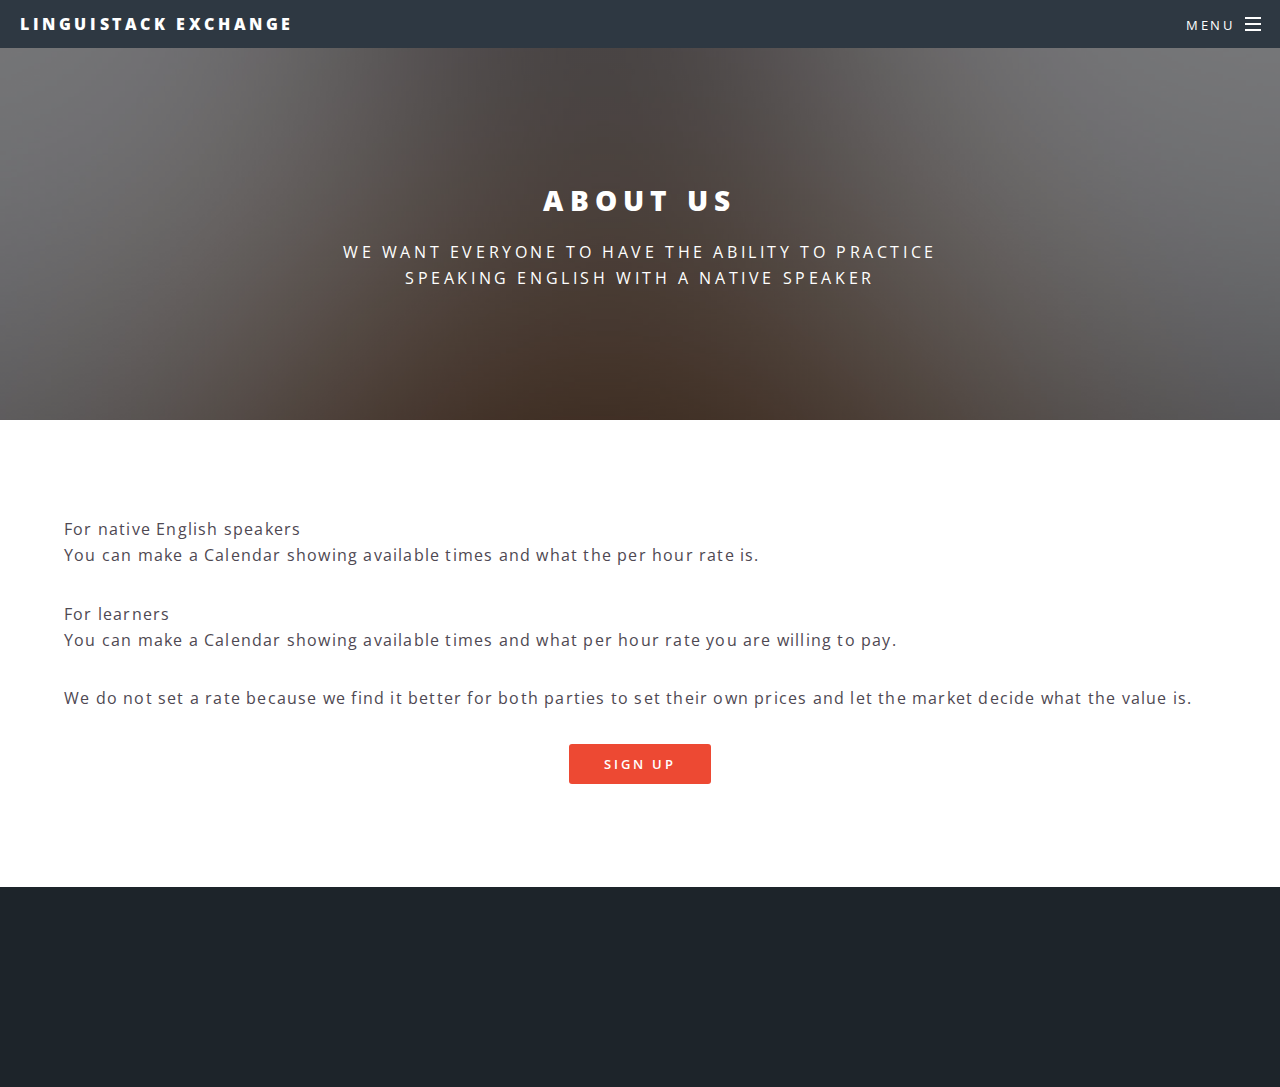
==== generic.html @ f04f61e4 "Add files via upload" ====
<!DOCTYPE HTML>
<!--
	Spectral by HTML5 UP
	html5up.net | @ajlkn
	Free for personal and commercial use under the CCA 3.0 license (html5up.net/license)
-->
<html>
	<head>
		<title>About Us</title>
		<meta charset="utf-8" />
		<meta name="viewport" content="width=device-width, initial-scale=1" />
		<!--[if lte IE 8]><script src="assets/js/ie/html5shiv.js"></script><![endif]-->
		<link rel="stylesheet" href="assets/css/main.css" />
		<!--[if lte IE 8]><link rel="stylesheet" href="assets/css/ie8.css" /><![endif]-->
		<!--[if lte IE 9]><link rel="stylesheet" href="assets/css/ie9.css" /><![endif]-->
	</head>
	<body>

		<!-- Page Wrapper -->
			<div id="page-wrapper">

				<!-- Header -->
					<header id="header">
						<h1><a href="index.html">LinguiStack Exchange</a></h1>
						<nav id="nav">
							<ul>
								<li class="special">
									<a href="#menu" class="menuToggle"><span>Menu</span></a>
									<div id="menu">
										<ul>
											<li><a href="index.html">Home</a></li>
											<li><a href="generic.html">About Us</a></li>
											<li><a href="#">Sign Up</a></li>
											<li><a href="#">Log In</a></li>
										</ul>
									</div>
								</li>
							</ul>
						</nav>
					</header>

				<!-- Main -->
					<article id="main">
						<header>
							<h2>About Us</h2>
							<p>We want everyone to have the ability to practice </br> speaking English with a native speaker</p>
						</header>
						<section class="wrapper style5">
							<div class="inner">
								<p>For native English speakers </br> You can make a Calendar showing available times and what the per hour rate is.</p>
								<p>For learners </br> You can make a Calendar showing available times and what per hour rate you are willing to pay.</p>
								<p>We do not set a rate because we find it better for both parties to set their own prices and let the market decide what the value is.</p>
							</div>
									<div class="inner" style= "text-align: center;">
									<ul class="actions">
										<li><a href="#" class="button special">Sign Up</a></li>
									</ul>
								</div>
						</section>
					</article>
				<!-- Footer -->
					<footer id="footer">
						<ul class="icons">
						</ul>
					</footer>

			</div>

		<!-- Scripts -->
			<script src="assets/js/jquery.min.js"></script>
			<script src="assets/js/jquery.scrollex.min.js"></script>
			<script src="assets/js/jquery.scrolly.min.js"></script>
			<script src="assets/js/skel.min.js"></script>
			<script src="assets/js/util.js"></script>
			<!--[if lte IE 8]><script src="assets/js/ie/respond.min.js"></script><![endif]-->
			<script src="assets/js/main.js"></script>

	</body>
</html>
---- assets/css/main.css ----
@import url(font-awesome.min.css);
@import url("http://fonts.googleapis.com/css?family=Open+Sans:400,400italic,600,600italic,800,800italic");

/*
	Spectral by HTML5 UP
	html5up.net | @ajlkn
	Free for personal and commercial use under the CCA 3.0 license (html5up.net/license)
*/

/* Reset */

	html, body, div, span, applet, object, iframe, h1, h2, h3, h4, h5, h6, p, blockquote, pre, a, abbr, acronym, address, big, cite, code, del, dfn, em, img, ins, kbd, q, s, samp, small, strike, strong, sub, sup, tt, var, b, u, i, center, dl, dt, dd, ol, ul, li, fieldset, form, label, legend, table, caption, tbody, tfoot, thead, tr, th, td, article, aside, canvas, details, embed, figure, figcaption, footer, header, hgroup, menu, nav, output, ruby, section, summary, time, mark, audio, video {
		margin: 0;
		padding: 0;
		border: 0;
		font-size: 100%;
		font: inherit;
		vertical-align: baseline;
	}

	article, aside, details, figcaption, figure, footer, header, hgroup, menu, nav, section {
		display: block;
	}

	body {
		line-height: 1;
	}

	ol, ul {
		list-style: none;
	}

	blockquote, q {
		quotes: none;
	}

	blockquote:before, blockquote:after, q:before, q:after {
		content: '';
		content: none;
	}

	table {
		border-collapse: collapse;
		border-spacing: 0;
	}

	body {
		-webkit-text-size-adjust: none;
	}

/* Box Model */

	*, *:before, *:after {
		-moz-box-sizing: border-box;
		-webkit-box-sizing: border-box;
		box-sizing: border-box;
	}

/* Grid */

	.row {
		border-bottom: solid 1px transparent;
		-moz-box-sizing: border-box;
		-webkit-box-sizing: border-box;
		box-sizing: border-box;
	}

	.row > * {
		float: left;
		-moz-box-sizing: border-box;
		-webkit-box-sizing: border-box;
		box-sizing: border-box;
	}

	.row:after, .row:before {
		content: '';
		display: block;
		clear: both;
		height: 0;
	}

	.row.uniform > * > :first-child {
		margin-top: 0;
	}

	.row.uniform > * > :last-child {
		margin-bottom: 0;
	}

	.row.\30 \25 > * {
		padding: 0 0 0 0em;
	}

	.row.\30 \25 {
		margin: 0 0 -1px 0em;
	}

	.row.uniform.\30 \25 > * {
		padding: 0em 0 0 0em;
	}

	.row.uniform.\30 \25 {
		margin: 0em 0 -1px 0em;
	}

	.row > * {
		padding: 0 0 0 1.5em;
	}

	.row {
		margin: 0 0 -1px -1.5em;
	}

	.row.uniform > * {
		padding: 1.5em 0 0 1.5em;
	}

	.row.uniform {
		margin: -1.5em 0 -1px -1.5em;
	}

	.row.\32 00\25 > * {
		padding: 0 0 0 3em;
	}

	.row.\32 00\25 {
		margin: 0 0 -1px -3em;
	}

	.row.uniform.\32 00\25 > * {
		padding: 3em 0 0 3em;
	}

	.row.uniform.\32 00\25 {
		margin: -3em 0 -1px -3em;
	}

	.row.\31 50\25 > * {
		padding: 0 0 0 2.25em;
	}

	.row.\31 50\25 {
		margin: 0 0 -1px -2.25em;
	}

	.row.uniform.\31 50\25 > * {
		padding: 2.25em 0 0 2.25em;
	}

	.row.uniform.\31 50\25 {
		margin: -2.25em 0 -1px -2.25em;
	}

	.row.\35 0\25 > * {
		padding: 0 0 0 0.75em;
	}

	.row.\35 0\25 {
		margin: 0 0 -1px -0.75em;
	}

	.row.uniform.\35 0\25 > * {
		padding: 0.75em 0 0 0.75em;
	}

	.row.uniform.\35 0\25 {
		margin: -0.75em 0 -1px -0.75em;
	}

	.row.\32 5\25 > * {
		padding: 0 0 0 0.375em;
	}

	.row.\32 5\25 {
		margin: 0 0 -1px -0.375em;
	}

	.row.uniform.\32 5\25 > * {
		padding: 0.375em 0 0 0.375em;
	}

	.row.uniform.\32 5\25 {
		margin: -0.375em 0 -1px -0.375em;
	}

	.\31 2u, .\31 2u\24 {
		width: 100%;
		clear: none;
		margin-left: 0;
	}

	.\31 1u, .\31 1u\24 {
		width: 91.6666666667%;
		clear: none;
		margin-left: 0;
	}

	.\31 0u, .\31 0u\24 {
		width: 83.3333333333%;
		clear: none;
		margin-left: 0;
	}

	.\39 u, .\39 u\24 {
		width: 75%;
		clear: none;
		margin-left: 0;
	}

	.\38 u, .\38 u\24 {
		width: 66.6666666667%;
		clear: none;
		margin-left: 0;
	}

	.\37 u, .\37 u\24 {
		width: 58.3333333333%;
		clear: none;
		margin-left: 0;
	}

	.\36 u, .\36 u\24 {
		width: 50%;
		clear: none;
		margin-left: 0;
	}

	.\35 u, .\35 u\24 {
		width: 41.6666666667%;
		clear: none;
		margin-left: 0;
	}

	.\34 u, .\34 u\24 {
		width: 33.3333333333%;
		clear: none;
		margin-left: 0;
	}

	.\33 u, .\33 u\24 {
		width: 25%;
		clear: none;
		margin-left: 0;
	}

	.\32 u, .\32 u\24 {
		width: 16.6666666667%;
		clear: none;
		margin-left: 0;
	}

	.\31 u, .\31 u\24 {
		width: 8.3333333333%;
		clear: none;
		margin-left: 0;
	}

	.\31 2u\24 + *,
	.\31 1u\24 + *,
	.\31 0u\24 + *,
	.\39 u\24 + *,
	.\38 u\24 + *,
	.\37 u\24 + *,
	.\36 u\24 + *,
	.\35 u\24 + *,
	.\34 u\24 + *,
	.\33 u\24 + *,
	.\32 u\24 + *,
	.\31 u\24 + * {
		clear: left;
	}

	.\-11u {
		margin-left: 91.66667%;
	}

	.\-10u {
		margin-left: 83.33333%;
	}

	.\-9u {
		margin-left: 75%;
	}

	.\-8u {
		margin-left: 66.66667%;
	}

	.\-7u {
		margin-left: 58.33333%;
	}

	.\-6u {
		margin-left: 50%;
	}

	.\-5u {
		margin-left: 41.66667%;
	}

	.\-4u {
		margin-left: 33.33333%;
	}

	.\-3u {
		margin-left: 25%;
	}

	.\-2u {
		margin-left: 16.66667%;
	}

	.\-1u {
		margin-left: 8.33333%;
	}

	@media screen and (max-width: 1680px) {

		.row > * {
			padding: 0 0 0 1.5em;
		}

		.row {
			margin: 0 0 -1px -1.5em;
		}

		.row.uniform > * {
			padding: 1.5em 0 0 1.5em;
		}

		.row.uniform {
			margin: -1.5em 0 -1px -1.5em;
		}

		.row.\32 00\25 > * {
			padding: 0 0 0 3em;
		}

		.row.\32 00\25 {
			margin: 0 0 -1px -3em;
		}

		.row.uniform.\32 00\25 > * {
			padding: 3em 0 0 3em;
		}

		.row.uniform.\32 00\25 {
			margin: -3em 0 -1px -3em;
		}

		.row.\31 50\25 > * {
			padding: 0 0 0 2.25em;
		}

		.row.\31 50\25 {
			margin: 0 0 -1px -2.25em;
		}

		.row.uniform.\31 50\25 > * {
			padding: 2.25em 0 0 2.25em;
		}

		.row.uniform.\31 50\25 {
			margin: -2.25em 0 -1px -2.25em;
		}

		.row.\35 0\25 > * {
			padding: 0 0 0 0.75em;
		}

		.row.\35 0\25 {
			margin: 0 0 -1px -0.75em;
		}

		.row.uniform.\35 0\25 > * {
			padding: 0.75em 0 0 0.75em;
		}

		.row.uniform.\35 0\25 {
			margin: -0.75em 0 -1px -0.75em;
		}

		.row.\32 5\25 > * {
			padding: 0 0 0 0.375em;
		}

		.row.\32 5\25 {
			margin: 0 0 -1px -0.375em;
		}

		.row.uniform.\32 5\25 > * {
			padding: 0.375em 0 0 0.375em;
		}

		.row.uniform.\32 5\25 {
			margin: -0.375em 0 -1px -0.375em;
		}

		.\31 2u\28xlarge\29, .\31 2u\24\28xlarge\29 {
			width: 100%;
			clear: none;
			margin-left: 0;
		}

		.\31 1u\28xlarge\29, .\31 1u\24\28xlarge\29 {
			width: 91.6666666667%;
			clear: none;
			margin-left: 0;
		}

		.\31 0u\28xlarge\29, .\31 0u\24\28xlarge\29 {
			width: 83.3333333333%;
			clear: none;
			margin-left: 0;
		}

		.\39 u\28xlarge\29, .\39 u\24\28xlarge\29 {
			width: 75%;
			clear: none;
			margin-left: 0;
		}

		.\38 u\28xlarge\29, .\38 u\24\28xlarge\29 {
			width: 66.6666666667%;
			clear: none;
			margin-left: 0;
		}

		.\37 u\28xlarge\29, .\37 u\24\28xlarge\29 {
			width: 58.3333333333%;
			clear: none;
			margin-left: 0;
		}

		.\36 u\28xlarge\29, .\36 u\24\28xlarge\29 {
			width: 50%;
			clear: none;
			margin-left: 0;
		}

		.\35 u\28xlarge\29, .\35 u\24\28xlarge\29 {
			width: 41.6666666667%;
			clear: none;
			margin-left: 0;
		}

		.\34 u\28xlarge\29, .\34 u\24\28xlarge\29 {
			width: 33.3333333333%;
			clear: none;
			margin-left: 0;
		}

		.\33 u\28xlarge\29, .\33 u\24\28xlarge\29 {
			width: 25%;
			clear: none;
			margin-left: 0;
		}

		.\32 u\28xlarge\29, .\32 u\24\28xlarge\29 {
			width: 16.6666666667%;
			clear: none;
			margin-left: 0;
		}

		.\31 u\28xlarge\29, .\31 u\24\28xlarge\29 {
			width: 8.3333333333%;
			clear: none;
			margin-left: 0;
		}

		.\31 2u\24\28xlarge\29 + *,
		.\31 1u\24\28xlarge\29 + *,
		.\31 0u\24\28xlarge\29 + *,
		.\39 u\24\28xlarge\29 + *,
		.\38 u\24\28xlarge\29 + *,
		.\37 u\24\28xlarge\29 + *,
		.\36 u\24\28xlarge\29 + *,
		.\35 u\24\28xlarge\29 + *,
		.\34 u\24\28xlarge\29 + *,
		.\33 u\24\28xlarge\29 + *,
		.\32 u\24\28xlarge\29 + *,
		.\31 u\24\28xlarge\29 + * {
			clear: left;
		}

		.\-11u\28xlarge\29 {
			margin-left: 91.66667%;
		}

		.\-10u\28xlarge\29 {
			margin-left: 83.33333%;
		}

		.\-9u\28xlarge\29 {
			margin-left: 75%;
		}

		.\-8u\28xlarge\29 {
			margin-left: 66.66667%;
		}

		.\-7u\28xlarge\29 {
			margin-left: 58.33333%;
		}

		.\-6u\28xlarge\29 {
			margin-left: 50%;
		}

		.\-5u\28xlarge\29 {
			margin-left: 41.66667%;
		}

		.\-4u\28xlarge\29 {
			margin-left: 33.33333%;
		}

		.\-3u\28xlarge\29 {
			margin-left: 25%;
		}

		.\-2u\28xlarge\29 {
			margin-left: 16.66667%;
		}

		.\-1u\28xlarge\29 {
			margin-left: 8.33333%;
		}

	}

	@media screen and (max-width: 1280px) {

		.row > * {
			padding: 0 0 0 1.5em;
		}

		.row {
			margin: 0 0 -1px -1.5em;
		}

		.row.uniform > * {
			padding: 1.5em 0 0 1.5em;
		}

		.row.uniform {
			margin: -1.5em 0 -1px -1.5em;
		}

		.row.\32 00\25 > * {
			padding: 0 0 0 3em;
		}

		.row.\32 00\25 {
			margin: 0 0 -1px -3em;
		}

		.row.uniform.\32 00\25 > * {
			padding: 3em 0 0 3em;
		}

		.row.uniform.\32 00\25 {
			margin: -3em 0 -1px -3em;
		}

		.row.\31 50\25 > * {
			padding: 0 0 0 2.25em;
		}

		.row.\31 50\25 {
			margin: 0 0 -1px -2.25em;
		}

		.row.uniform.\31 50\25 > * {
			padding: 2.25em 0 0 2.25em;
		}

		.row.uniform.\31 50\25 {
			margin: -2.25em 0 -1px -2.25em;
		}

		.row.\35 0\25 > * {
			padding: 0 0 0 0.75em;
		}

		.row.\35 0\25 {
			margin: 0 0 -1px -0.75em;
		}

		.row.uniform.\35 0\25 > * {
			padding: 0.75em 0 0 0.75em;
		}

		.row.uniform.\35 0\25 {
			margin: -0.75em 0 -1px -0.75em;
		}

		.row.\32 5\25 > * {
			padding: 0 0 0 0.375em;
		}

		.row.\32 5\25 {
			margin: 0 0 -1px -0.375em;
		}

		.row.uniform.\32 5\25 > * {
			padding: 0.375em 0 0 0.375em;
		}

		.row.uniform.\32 5\25 {
			margin: -0.375em 0 -1px -0.375em;
		}

		.\31 2u\28large\29, .\31 2u\24\28large\29 {
			width: 100%;
			clear: none;
			margin-left: 0;
		}

		.\31 1u\28large\29, .\31 1u\24\28large\29 {
			width: 91.6666666667%;
			clear: none;
			margin-left: 0;
		}

		.\31 0u\28large\29, .\31 0u\24\28large\29 {
			width: 83.3333333333%;
			clear: none;
			margin-left: 0;
		}

		.\39 u\28large\29, .\39 u\24\28large\29 {
			width: 75%;
			clear: none;
			margin-left: 0;
		}

		.\38 u\28large\29, .\38 u\24\28large\29 {
			width: 66.6666666667%;
			clear: none;
			margin-left: 0;
		}

		.\37 u\28large\29, .\37 u\24\28large\29 {
			width: 58.3333333333%;
			clear: none;
			margin-left: 0;
		}

		.\36 u\28large\29, .\36 u\24\28large\29 {
			width: 50%;
			clear: none;
			margin-left: 0;
		}

		.\35 u\28large\29, .\35 u\24\28large\29 {
			width: 41.6666666667%;
			clear: none;
			margin-left: 0;
		}

		.\34 u\28large\29, .\34 u\24\28large\29 {
			width: 33.3333333333%;
			clear: none;
			margin-left: 0;
		}

		.\33 u\28large\29, .\33 u\24\28large\29 {
			width: 25%;
			clear: none;
			margin-left: 0;
		}

		.\32 u\28large\29, .\32 u\24\28large\29 {
			width: 16.6666666667%;
			clear: none;
			margin-left: 0;
		}

		.\31 u\28large\29, .\31 u\24\28large\29 {
			width: 8.3333333333%;
			clear: none;
			margin-left: 0;
		}

		.\31 2u\24\28large\29 + *,
		.\31 1u\24\28large\29 + *,
		.\31 0u\24\28large\29 + *,
		.\39 u\24\28large\29 + *,
		.\38 u\24\28large\29 + *,
		.\37 u\24\28large\29 + *,
		.\36 u\24\28large\29 + *,
		.\35 u\24\28large\29 + *,
		.\34 u\24\28large\29 + *,
		.\33 u\24\28large\29 + *,
		.\32 u\24\28large\29 + *,
		.\31 u\24\28large\29 + * {
			clear: left;
		}

		.\-11u\28large\29 {
			margin-left: 91.66667%;
		}

		.\-10u\28large\29 {
			margin-left: 83.33333%;
		}

		.\-9u\28large\29 {
			margin-left: 75%;
		}

		.\-8u\28large\29 {
			margin-left: 66.66667%;
		}

		.\-7u\28large\29 {
			margin-left: 58.33333%;
		}

		.\-6u\28large\29 {
			margin-left: 50%;
		}

		.\-5u\28large\29 {
			margin-left: 41.66667%;
		}

		.\-4u\28large\29 {
			margin-left: 33.33333%;
		}

		.\-3u\28large\29 {
			margin-left: 25%;
		}

		.\-2u\28large\29 {
			margin-left: 16.66667%;
		}

		.\-1u\28large\29 {
			margin-left: 8.33333%;
		}

	}

	@media screen and (max-width: 980px) {

		.row > * {
			padding: 0 0 0 1.5em;
		}

		.row {
			margin: 0 0 -1px -1.5em;
		}

		.row.uniform > * {
			padding: 1.5em 0 0 1.5em;
		}

		.row.uniform {
			margin: -1.5em 0 -1px -1.5em;
		}

		.row.\32 00\25 > * {
			padding: 0 0 0 3em;
		}

		.row.\32 00\25 {
			margin: 0 0 -1px -3em;
		}

		.row.uniform.\32 00\25 > * {
			padding: 3em 0 0 3em;
		}

		.row.uniform.\32 00\25 {
			margin: -3em 0 -1px -3em;
		}

		.row.\31 50\25 > * {
			padding: 0 0 0 2.25em;
		}

		.row.\31 50\25 {
			margin: 0 0 -1px -2.25em;
		}

		.row.uniform.\31 50\25 > * {
			padding: 2.25em 0 0 2.25em;
		}

		.row.uniform.\31 50\25 {
			margin: -2.25em 0 -1px -2.25em;
		}

		.row.\35 0\25 > * {
			padding: 0 0 0 0.75em;
		}

		.row.\35 0\25 {
			margin: 0 0 -1px -0.75em;
		}

		.row.uniform.\35 0\25 > * {
			padding: 0.75em 0 0 0.75em;
		}

		.row.uniform.\35 0\25 {
			margin: -0.75em 0 -1px -0.75em;
		}

		.row.\32 5\25 > * {
			padding: 0 0 0 0.375em;
		}

		.row.\32 5\25 {
			margin: 0 0 -1px -0.375em;
		}

		.row.uniform.\32 5\25 > * {
			padding: 0.375em 0 0 0.375em;
		}

		.row.uniform.\32 5\25 {
			margin: -0.375em 0 -1px -0.375em;
		}

		.\31 2u\28medium\29, .\31 2u\24\28medium\29 {
			width: 100%;
			clear: none;
			margin-left: 0;
		}

		.\31 1u\28medium\29, .\31 1u\24\28medium\29 {
			width: 91.6666666667%;
			clear: none;
			margin-left: 0;
		}

		.\31 0u\28medium\29, .\31 0u\24\28medium\29 {
			width: 83.3333333333%;
			clear: none;
			margin-left: 0;
		}

		.\39 u\28medium\29, .\39 u\24\28medium\29 {
			width: 75%;
			clear: none;
			margin-left: 0;
		}

		.\38 u\28medium\29, .\38 u\24\28medium\29 {
			width: 66.6666666667%;
			clear: none;
			margin-left: 0;
		}

		.\37 u\28medium\29, .\37 u\24\28medium\29 {
			width: 58.3333333333%;
			clear: none;
			margin-left: 0;
		}

		.\36 u\28medium\29, .\36 u\24\28medium\29 {
			width: 50%;
			clear: none;
			margin-left: 0;
		}

		.\35 u\28medium\29, .\35 u\24\28medium\29 {
			width: 41.6666666667%;
			clear: none;
			margin-left: 0;
		}

		.\34 u\28medium\29, .\34 u\24\28medium\29 {
			width: 33.3333333333%;
			clear: none;
			margin-left: 0;
		}

		.\33 u\28medium\29, .\33 u\24\28medium\29 {
			width: 25%;
			clear: none;
			margin-left: 0;
		}

		.\32 u\28medium\29, .\32 u\24\28medium\29 {
			width: 16.6666666667%;
			clear: none;
			margin-left: 0;
		}

		.\31 u\28medium\29, .\31 u\24\28medium\29 {
			width: 8.3333333333%;
			clear: none;
			margin-left: 0;
		}

		.\31 2u\24\28medium\29 + *,
		.\31 1u\24\28medium\29 + *,
		.\31 0u\24\28medium\29 + *,
		.\39 u\24\28medium\29 + *,
		.\38 u\24\28medium\29 + *,
		.\37 u\24\28medium\29 + *,
		.\36 u\24\28medium\29 + *,
		.\35 u\24\28medium\29 + *,
		.\34 u\24\28medium\29 + *,
		.\33 u\24\28medium\29 + *,
		.\32 u\24\28medium\29 + *,
		.\31 u\24\28medium\29 + * {
			clear: left;
		}

		.\-11u\28medium\29 {
			margin-left: 91.66667%;
		}

		.\-10u\28medium\29 {
			margin-left: 83.33333%;
		}

		.\-9u\28medium\29 {
			margin-left: 75%;
		}

		.\-8u\28medium\29 {
			margin-left: 66.66667%;
		}

		.\-7u\28medium\29 {
			margin-left: 58.33333%;
		}

		.\-6u\28medium\29 {
			margin-left: 50%;
		}

		.\-5u\28medium\29 {
			margin-left: 41.66667%;
		}

		.\-4u\28medium\29 {
			margin-left: 33.33333%;
		}

		.\-3u\28medium\29 {
			margin-left: 25%;
		}

		.\-2u\28medium\29 {
			margin-left: 16.66667%;
		}

		.\-1u\28medium\29 {
			margin-left: 8.33333%;
		}

	}

	@media screen and (max-width: 736px) {

		.row > * {
			padding: 0 0 0 1.5em;
		}

		.row {
			margin: 0 0 -1px -1.5em;
		}

		.row.uniform > * {
			padding: 1.5em 0 0 1.5em;
		}

		.row.uniform {
			margin: -1.5em 0 -1px -1.5em;
		}

		.row.\32 00\25 > * {
			padding: 0 0 0 3em;
		}

		.row.\32 00\25 {
			margin: 0 0 -1px -3em;
		}

		.row.uniform.\32 00\25 > * {
			padding: 3em 0 0 3em;
		}

		.row.uniform.\32 00\25 {
			margin: -3em 0 -1px -3em;
		}

		.row.\31 50\25 > * {
			padding: 0 0 0 2.25em;
		}

		.row.\31 50\25 {
			margin: 0 0 -1px -2.25em;
		}

		.row.uniform.\31 50\25 > * {
			padding: 2.25em 0 0 2.25em;
		}

		.row.uniform.\31 50\25 {
			margin: -2.25em 0 -1px -2.25em;
		}

		.row.\35 0\25 > * {
			padding: 0 0 0 0.75em;
		}

		.row.\35 0\25 {
			margin: 0 0 -1px -0.75em;
		}

		.row.uniform.\35 0\25 > * {
			padding: 0.75em 0 0 0.75em;
		}

		.row.uniform.\35 0\25 {
			margin: -0.75em 0 -1px -0.75em;
		}

		.row.\32 5\25 > * {
			padding: 0 0 0 0.375em;
		}

		.row.\32 5\25 {
			margin: 0 0 -1px -0.375em;
		}

		.row.uniform.\32 5\25 > * {
			padding: 0.375em 0 0 0.375em;
		}

		.row.uniform.\32 5\25 {
			margin: -0.375em 0 -1px -0.375em;
		}

		.\31 2u\28small\29, .\31 2u\24\28small\29 {
			width: 100%;
			clear: none;
			margin-left: 0;
		}

		.\31 1u\28small\29, .\31 1u\24\28small\29 {
			width: 91.6666666667%;
			clear: none;
			margin-left: 0;
		}

		.\31 0u\28small\29, .\31 0u\24\28small\29 {
			width: 83.3333333333%;
			clear: none;
			margin-left: 0;
		}

		.\39 u\28small\29, .\39 u\24\28small\29 {
			width: 75%;
			clear: none;
			margin-left: 0;
		}

		.\38 u\28small\29, .\38 u\24\28small\29 {
			width: 66.6666666667%;
			clear: none;
			margin-left: 0;
		}

		.\37 u\28small\29, .\37 u\24\28small\29 {
			width: 58.3333333333%;
			clear: none;
			margin-left: 0;
		}

		.\36 u\28small\29, .\36 u\24\28small\29 {
			width: 50%;
			clear: none;
			margin-left: 0;
		}

		.\35 u\28small\29, .\35 u\24\28small\29 {
			width: 41.6666666667%;
			clear: none;
			margin-left: 0;
		}

		.\34 u\28small\29, .\34 u\24\28small\29 {
			width: 33.3333333333%;
			clear: none;
			margin-left: 0;
		}

		.\33 u\28small\29, .\33 u\24\28small\29 {
			width: 25%;
			clear: none;
			margin-left: 0;
		}

		.\32 u\28small\29, .\32 u\24\28small\29 {
			width: 16.6666666667%;
			clear: none;
			margin-left: 0;
		}

		.\31 u\28small\29, .\31 u\24\28small\29 {
			width: 8.3333333333%;
			clear: none;
			margin-left: 0;
		}

		.\31 2u\24\28small\29 + *,
		.\31 1u\24\28small\29 + *,
		.\31 0u\24\28small\29 + *,
		.\39 u\24\28small\29 + *,
		.\38 u\24\28small\29 + *,
		.\37 u\24\28small\29 + *,
		.\36 u\24\28small\29 + *,
		.\35 u\24\28small\29 + *,
		.\34 u\24\28small\29 + *,
		.\33 u\24\28small\29 + *,
		.\32 u\24\28small\29 + *,
		.\31 u\24\28small\29 + * {
			clear: left;
		}

		.\-11u\28small\29 {
			margin-left: 91.66667%;
		}

		.\-10u\28small\29 {
			margin-left: 83.33333%;
		}

		.\-9u\28small\29 {
			margin-left: 75%;
		}

		.\-8u\28small\29 {
			margin-left: 66.66667%;
		}

		.\-7u\28small\29 {
			margin-left: 58.33333%;
		}

		.\-6u\28small\29 {
			margin-left: 50%;
		}

		.\-5u\28small\29 {
			margin-left: 41.66667%;
		}

		.\-4u\28small\29 {
			margin-left: 33.33333%;
		}

		.\-3u\28small\29 {
			margin-left: 25%;
		}

		.\-2u\28small\29 {
			margin-left: 16.66667%;
		}

		.\-1u\28small\29 {
			margin-left: 8.33333%;
		}

	}

	@media screen and (max-width: 480px) {

		.row > * {
			padding: 0 0 0 1.5em;
		}

		.row {
			margin: 0 0 -1px -1.5em;
		}

		.row.uniform > * {
			padding: 1.5em 0 0 1.5em;
		}

		.row.uniform {
			margin: -1.5em 0 -1px -1.5em;
		}

		.row.\32 00\25 > * {
			padding: 0 0 0 3em;
		}

		.row.\32 00\25 {
			margin: 0 0 -1px -3em;
		}

		.row.uniform.\32 00\25 > * {
			padding: 3em 0 0 3em;
		}

		.row.uniform.\32 00\25 {
			margin: -3em 0 -1px -3em;
		}

		.row.\31 50\25 > * {
			padding: 0 0 0 2.25em;
		}

		.row.\31 50\25 {
			margin: 0 0 -1px -2.25em;
		}

		.row.uniform.\31 50\25 > * {
			padding: 2.25em 0 0 2.25em;
		}

		.row.uniform.\31 50\25 {
			margin: -2.25em 0 -1px -2.25em;
		}

		.row.\35 0\25 > * {
			padding: 0 0 0 0.75em;
		}

		.row.\35 0\25 {
			margin: 0 0 -1px -0.75em;
		}

		.row.uniform.\35 0\25 > * {
			padding: 0.75em 0 0 0.75em;
		}

		.row.uniform.\35 0\25 {
			margin: -0.75em 0 -1px -0.75em;
		}

		.row.\32 5\25 > * {
			padding: 0 0 0 0.375em;
		}

		.row.\32 5\25 {
			margin: 0 0 -1px -0.375em;
		}

		.row.uniform.\32 5\25 > * {
			padding: 0.375em 0 0 0.375em;
		}

		.row.uniform.\32 5\25 {
			margin: -0.375em 0 -1px -0.375em;
		}

		.\31 2u\28xsmall\29, .\31 2u\24\28xsmall\29 {
			width: 100%;
			clear: none;
			margin-left: 0;
		}

		.\31 1u\28xsmall\29, .\31 1u\24\28xsmall\29 {
			width: 91.6666666667%;
			clear: none;
			margin-left: 0;
		}

		.\31 0u\28xsmall\29, .\31 0u\24\28xsmall\29 {
			width: 83.3333333333%;
			clear: none;
			margin-left: 0;
		}

		.\39 u\28xsmall\29, .\39 u\24\28xsmall\29 {
			width: 75%;
			clear: none;
			margin-left: 0;
		}

		.\38 u\28xsmall\29, .\38 u\24\28xsmall\29 {
			width: 66.6666666667%;
			clear: none;
			margin-left: 0;
		}

		.\37 u\28xsmall\29, .\37 u\24\28xsmall\29 {
			width: 58.3333333333%;
			clear: none;
			margin-left: 0;
		}

		.\36 u\28xsmall\29, .\36 u\24\28xsmall\29 {
			width: 50%;
			clear: none;
			margin-left: 0;
		}

		.\35 u\28xsmall\29, .\35 u\24\28xsmall\29 {
			width: 41.6666666667%;
			clear: none;
			margin-left: 0;
		}

		.\34 u\28xsmall\29, .\34 u\24\28xsmall\29 {
			width: 33.3333333333%;
			clear: none;
			margin-left: 0;
		}

		.\33 u\28xsmall\29, .\33 u\24\28xsmall\29 {
			width: 25%;
			clear: none;
			margin-left: 0;
		}

		.\32 u\28xsmall\29, .\32 u\24\28xsmall\29 {
			width: 16.6666666667%;
			clear: none;
			margin-left: 0;
		}

		.\31 u\28xsmall\29, .\31 u\24\28xsmall\29 {
			width: 8.3333333333%;
			clear: none;
			margin-left: 0;
		}

		.\31 2u\24\28xsmall\29 + *,
		.\31 1u\24\28xsmall\29 + *,
		.\31 0u\24\28xsmall\29 + *,
		.\39 u\24\28xsmall\29 + *,
		.\38 u\24\28xsmall\29 + *,
		.\37 u\24\28xsmall\29 + *,
		.\36 u\24\28xsmall\29 + *,
		.\35 u\24\28xsmall\29 + *,
		.\34 u\24\28xsmall\29 + *,
		.\33 u\24\28xsmall\29 + *,
		.\32 u\24\28xsmall\29 + *,
		.\31 u\24\28xsmall\29 + * {
			clear: left;
		}

		.\-11u\28xsmall\29 {
			margin-left: 91.66667%;
		}

		.\-10u\28xsmall\29 {
			margin-left: 83.33333%;
		}

		.\-9u\28xsmall\29 {
			margin-left: 75%;
		}

		.\-8u\28xsmall\29 {
			margin-left: 66.66667%;
		}

		.\-7u\28xsmall\29 {
			margin-left: 58.33333%;
		}

		.\-6u\28xsmall\29 {
			margin-left: 50%;
		}

		.\-5u\28xsmall\29 {
			margin-left: 41.66667%;
		}

		.\-4u\28xsmall\29 {
			margin-left: 33.33333%;
		}

		.\-3u\28xsmall\29 {
			margin-left: 25%;
		}

		.\-2u\28xsmall\29 {
			margin-left: 16.66667%;
		}

		.\-1u\28xsmall\29 {
			margin-left: 8.33333%;
		}

	}

/* Basic */

	@-ms-viewport {
		width: device-width;
	}

	body {
		background: #2e3842;
	}

		body.is-loading *, body.is-loading *:before, body.is-loading *:after {
			-moz-animation: none !important;
			-webkit-animation: none !important;
			-ms-animation: none !important;
			animation: none !important;
			-moz-transition: none !important;
			-webkit-transition: none !important;
			-ms-transition: none !important;
			transition: none !important;
		}

	body, input, select, textarea {
		color: #fff;
		font-family: "Open Sans", Helvetica, sans-serif;
		font-size: 15pt;
		font-weight: 400;
		letter-spacing: 0.075em;
		line-height: 1.65em;
	}

		@media screen and (max-width: 1680px) {

			body, input, select, textarea {
				font-size: 13pt;
			}

		}

		@media screen and (max-width: 1280px) {

			body, input, select, textarea {
				font-size: 12pt;
			}

		}

		@media screen and (max-width: 736px) {

			body, input, select, textarea {
				font-size: 11pt;
				letter-spacing: 0.0375em;
			}

		}

	a {
		-moz-transition: color 0.2s ease, border-bottom-color 0.2s ease;
		-webkit-transition: color 0.2s ease, border-bottom-color 0.2s ease;
		-ms-transition: color 0.2s ease, border-bottom-color 0.2s ease;
		transition: color 0.2s ease, border-bottom-color 0.2s ease;
		border-bottom: dotted 1px;
		color: inherit;
		text-decoration: none;
	}

		a:hover {
			border-bottom-color: transparent;
		}

	strong, b {
		color: #fff;
		font-weight: 600;
	}

	em, i {
		font-style: italic;
	}

	p {
		margin: 0 0 2em 0;
	}

	h1, h2, h3, h4, h5, h6 {
		color: #fff;
		font-weight: 800;
		letter-spacing: 0.225em;
		line-height: 1em;
		margin: 0 0 1em 0;
		text-transform: uppercase;
	}

		h1 a, h2 a, h3 a, h4 a, h5 a, h6 a {
			color: inherit;
			text-decoration: none;
		}

	h2 {
		font-size: 1.35em;
		line-height: 1.75em;
	}

		@media screen and (max-width: 736px) {

			h2 {
				font-size: 1.1em;
				line-height: 1.65em;
			}

		}

	h3 {
		font-size: 1.15em;
		line-height: 1.75em;
	}

		@media screen and (max-width: 736px) {

			h3 {
				font-size: 1em;
				line-height: 1.65em;
			}

		}

	h4 {
		font-size: 1em;
		line-height: 1.5em;
	}

	h5 {
		font-size: 0.8em;
		line-height: 1.5em;
	}

	h6 {
		font-size: 0.7em;
		line-height: 1.5em;
	}

	sub {
		font-size: 0.8em;
		position: relative;
		top: 0.5em;
	}

	sup {
		font-size: 0.8em;
		position: relative;
		top: -0.5em;
	}

	hr {
		border: 0;
		border-bottom: solid 2px #fff;
		margin: 3em 0;
	}

		hr.major {
			margin: 4.5em 0;
		}

	blockquote {
		border-left: solid 4px #fff;
		font-style: italic;
		margin: 0 0 2em 0;
		padding: 0.5em 0 0.5em 2em;
	}

	code {
		background: rgba(144, 144, 144, 0.25);
		border-radius: 3px;
		font-family: "Courier New", monospace;
		font-size: 0.9em;
		letter-spacing: 0;
		margin: 0 0.25em;
		padding: 0.25em 0.65em;
	}

	pre {
		-webkit-overflow-scrolling: touch;
		font-family: "Courier New", monospace;
		font-size: 0.9em;
		margin: 0 0 2em 0;
	}

		pre code {
			display: block;
			line-height: 1.75em;
			padding: 1em 1.5em;
			overflow-x: auto;
		}

	.align-left {
		text-align: left;
	}

	.align-center {
		text-align: center;
	}

	.align-right {
		text-align: right;
	}

/* Section/Article */

	section.special, article.special {
		text-align: center;
	}

	header p {
		color: rgba(255, 255, 255, 0.5);
		position: relative;
		top: -0.25em;
	}

	header h3 + p {
		font-size: 1.1em;
	}

	header h4 + p,
	header h5 + p,
	header h6 + p {
		font-size: 0.9em;
	}

	header.major {
		margin: 0 0 3.5em 0;
	}

		header.major h2, header.major h3, header.major h4, header.major h5, header.major h6 {
			border-bottom: solid 2px #fff;
			display: inline-block;
			padding-bottom: 1em;
			position: relative;
		}

			header.major h2:after, header.major h3:after, header.major h4:after, header.major h5:after, header.major h6:after {
				content: '';
				display: block;
				height: 1px;
			}

		header.major p {
			color: #fff;
			top: 0;
		}

		@media screen and (max-width: 736px) {

			header.major {
				margin: 0 0 2em 0;
			}

		}

	@media screen and (max-width: 980px) {

		header br {
			display: none;
		}

	}

/* Form */

	form {
		margin: 0 0 2em 0;
	}

	label {
		color: #fff;
		display: block;
		font-size: 0.9em;
		font-weight: 600;
		margin: 0 0 1em 0;
	}

	input[type="text"],
	input[type="password"],
	input[type="email"],
	select,
	textarea {
		-moz-appearance: none;
		-webkit-appearance: none;
		-ms-appearance: none;
		appearance: none;
		background: rgba(144, 144, 144, 0.25);
		border-radius: 3px;
		border: none;
		color: inherit;
		display: block;
		outline: 0;
		padding: 0 1em;
		text-decoration: none;
		width: 100%;
	}

		input[type="text"]:invalid,
		input[type="password"]:invalid,
		input[type="email"]:invalid,
		select:invalid,
		textarea:invalid {
			box-shadow: none;
		}

		input[type="text"]:focus,
		input[type="password"]:focus,
		input[type="email"]:focus,
		select:focus,
		textarea:focus {
			box-shadow: 0 0 0 2px #21b2a6;
		}

	.select-wrapper {
		text-decoration: none;
		display: block;
		position: relative;
	}

		.select-wrapper:before {
			-moz-osx-font-smoothing: grayscale;
			-webkit-font-smoothing: antialiased;
			font-family: FontAwesome;
			font-style: normal;
			font-weight: normal;
			text-transform: none !important;
		}

		.select-wrapper:before {
			-moz-pointer-events: none;
			-webkit-pointer-events: none;
			-ms-pointer-events: none;
			pointer-events: none;
			color: #fff;
			content: '\f078';
			display: block;
			height: 2.75em;
			line-height: 2.75em;
			position: absolute;
			right: 0;
			text-align: center;
			top: 0;
			width: 2.75em;
		}

		.select-wrapper select::-ms-expand {
			display: none;
		}

	input[type="text"],
	input[type="password"],
	input[type="email"],
	select {
		height: 2.75em;
	}

	textarea {
		padding: 0.75em 1em;
	}

	input[type="checkbox"],
	input[type="radio"] {
		-moz-appearance: none;
		-webkit-appearance: none;
		-ms-appearance: none;
		appearance: none;
		display: block;
		float: left;
		margin-right: -2em;
		opacity: 0;
		width: 1em;
		z-index: -1;
	}

		input[type="checkbox"] + label,
		input[type="radio"] + label {
			text-decoration: none;
			color: #fff;
			cursor: pointer;
			display: inline-block;
			font-size: 1em;
			font-weight: 400;
			padding-left: 2.4em;
			padding-right: 0.75em;
			position: relative;
		}

			input[type="checkbox"] + label:before,
			input[type="radio"] + label:before {
				-moz-osx-font-smoothing: grayscale;
				-webkit-font-smoothing: antialiased;
				font-family: FontAwesome;
				font-style: normal;
				font-weight: normal;
				text-transform: none !important;
			}

			input[type="checkbox"] + label:before,
			input[type="radio"] + label:before {
				background: rgba(144, 144, 144, 0.25);
				border-radius: 3px;
				content: '';
				display: inline-block;
				height: 1.65em;
				left: 0;
				line-height: 1.58125em;
				position: absolute;
				text-align: center;
				top: 0;
				width: 1.65em;
			}

		input[type="checkbox"]:checked + label:before,
		input[type="radio"]:checked + label:before {
			background: #2e3842;
			color: #fff;
			content: '\f00c';
		}

		input[type="checkbox"]:focus + label:before,
		input[type="radio"]:focus + label:before {
			box-shadow: 0 0 0 2px #21b2a6;
		}

	input[type="checkbox"] + label:before {
		border-radius: 3px;
	}

	input[type="radio"] + label:before {
		border-radius: 100%;
	}

	::-webkit-input-placeholder {
		color: rgba(255, 255, 255, 0.5) !important;
		opacity: 1.0;
	}

	:-moz-placeholder {
		color: rgba(255, 255, 255, 0.5) !important;
		opacity: 1.0;
	}

	::-moz-placeholder {
		color: rgba(255, 255, 255, 0.5) !important;
		opacity: 1.0;
	}

	:-ms-input-placeholder {
		color: rgba(255, 255, 255, 0.5) !important;
		opacity: 1.0;
	}

	.formerize-placeholder {
		color: rgba(255, 255, 255, 0.5) !important;
		opacity: 1.0;
	}

/* Box */

	.box {
		border-radius: 3px;
		border: solid 2px #fff;
		margin-bottom: 2em;
		padding: 1.5em;
	}

		.box > :last-child,
		.box > :last-child > :last-child,
		.box > :last-child > :last-child > :last-child {
			margin-bottom: 0;
		}

		.box.alt {
			border: 0;
			border-radius: 0;
			padding: 0;
		}

/* Icon */

	.icon {
		text-decoration: none;
		border-bottom: none;
		position: relative;
	}

		.icon:before {
			-moz-osx-font-smoothing: grayscale;
			-webkit-font-smoothing: antialiased;
			font-family: FontAwesome;
			font-style: normal;
			font-weight: normal;
			text-transform: none !important;
		}

		.icon > .label {
			display: none;
		}

		.icon.major {
			-moz-transform: rotate(-45deg);
			-webkit-transform: rotate(-45deg);
			-ms-transform: rotate(-45deg);
			transform: rotate(-45deg);
			border-radius: 3px;
			border: solid 2px #fff;
			display: inline-block;
			font-size: 1.35em;
			height: calc(3em + 2px);
			line-height: 3em;
			text-align: center;
			width: calc(3em + 2px);
		}

			.icon.major:before {
				-moz-transform: rotate(45deg);
				-webkit-transform: rotate(45deg);
				-ms-transform: rotate(45deg);
				transform: rotate(45deg);
				display: inline-block;
				font-size: 1.5em;
			}

			@media screen and (max-width: 736px) {

				.icon.major {
					font-size: 1em;
				}

			}

		.icon.style1 {
			color: #00ffcc;
		}

		.icon.style2 {
			color: #00f0ff;
		}

		.icon.style3 {
			color: #76ddff;
		}

/* Image */

	.image {
		border-radius: 3px;
		border: 0;
		display: inline-block;
		position: relative;
	}

		.image img {
			border-radius: 3px;
			display: block;
		}

		.image.left {
			float: left;
			margin: 0 2em 2em 0;
			top: 0.25em;
		}

		.image.right {
			float: right;
			margin: 0 0 2em 2em;
			top: 0.25em;
		}

		.image.left, .image.right {
			max-width: 40%;
		}

			.image.left img, .image.right img {
				width: 100%;
			}

		.image.fit {
			display: block;
			margin: 0 0 2em 0;
			width: 100%;
		}

			.image.fit img {
				width: 100%;
			}

/* List */

	ol {
		list-style: decimal;
		margin: 0 0 2em 0;
		padding-left: 1.25em;
	}

		ol li {
			padding-left: 0.25em;
		}

	ul {
		list-style: disc;
		margin: 0 0 2em 0;
		padding-left: 1em;
	}

		ul li {
			padding-left: 0.5em;
		}

		ul.alt {
			list-style: none;
			padding-left: 0;
		}

			ul.alt li {
				border-top: solid 1px #fff;
				padding: 0.5em 0;
			}

				ul.alt li:first-child {
					border-top: 0;
					padding-top: 0;
				}

		ul.icons {
			cursor: default;
			list-style: none;
			padding-left: 0;
		}

			ul.icons li {
				display: inline-block;
				padding: 0 1em 0 0;
			}

				ul.icons li:last-child {
					padding-right: 0 !important;
				}

			ul.icons.major {
				padding: 1em 0;
			}

				ul.icons.major li {
					padding-right: 3.5em;
				}

					@media screen and (max-width: 736px) {

						ul.icons.major li {
							padding: 0 1em !important;
						}

					}

		ul.actions {
			cursor: default;
			list-style: none;
			padding-left: 0;
		}

			ul.actions li {
				display: inline-block;
				padding: 0 1.5em 0 0;
				vertical-align: middle;
			}

				ul.actions li:last-child {
					padding-right: 0;
				}

			ul.actions.small li {
				padding: 0 0.75em 0 0;
			}

			ul.actions.vertical li {
				display: block;
				padding: 1.5em 0 0 0;
			}

				ul.actions.vertical li:first-child {
					padding-top: 0;
				}

				ul.actions.vertical li > * {
					margin-bottom: 0;
				}

			ul.actions.vertical.small li {
				padding: 0.75em 0 0 0;
			}

				ul.actions.vertical.small li:first-child {
					padding-top: 0;
				}

			ul.actions.fit {
				display: table;
				margin-left: -1.5em;
				padding: 0;
				table-layout: fixed;
				width: calc(100% + 1.5em);
			}

				ul.actions.fit li {
					display: table-cell;
					padding: 0 0 0 1.5em;
				}

					ul.actions.fit li > * {
						margin-bottom: 0;
					}

				ul.actions.fit.small {
					margin-left: -0.75em;
					width: calc(100% + 0.75em);
				}

					ul.actions.fit.small li {
						padding: 0 0 0 0.75em;
					}

			@media screen and (max-width: 736px) {

				ul.actions li {
					display: block;
					padding: 1em 0 0 0;
					text-align: center;
					width: 100%;
				}

					ul.actions li:first-child {
						padding-top: 0;
					}

					ul.actions li > * {
						margin: 0 auto !important;
						max-width: 30em;
						width: 100%;
					}

						ul.actions li > *.icon:before {
							margin-left: -1em;
						}

				ul.actions.small li {
					padding: 0.5em 0 0 0;
				}

					ul.actions.small li:first-child {
						padding-top: 0;
					}

			}

	dl {
		margin: 0 0 2em 0;
	}

/* Table */

	.table-wrapper {
		-webkit-overflow-scrolling: touch;
		overflow-x: auto;
	}

	table {
		margin: 0 0 2em 0;
		width: 100%;
	}

		table tbody tr {
			border: solid 1px #fff;
			border-left: 0;
			border-right: 0;
		}

			table tbody tr:nth-child(2n + 1) {
				background-color: rgba(144, 144, 144, 0.25);
			}

		table td {
			padding: 0.75em 0.75em;
		}

		table th {
			color: #fff;
			font-size: 0.9em;
			font-weight: 600;
			padding: 0 0.75em 0.75em 0.75em;
			text-align: left;
		}

		table thead {
			border-bottom: solid 2px #fff;
		}

		table tfoot {
			border-top: solid 2px #fff;
		}

		table.alt {
			border-collapse: separate;
		}

			table.alt tbody tr td {
				border: solid 1px #fff;
				border-left-width: 0;
				border-top-width: 0;
			}

				table.alt tbody tr td:first-child {
					border-left-width: 1px;
				}

			table.alt tbody tr:first-child td {
				border-top-width: 1px;
			}

			table.alt thead {
				border-bottom: 0;
			}

			table.alt tfoot {
				border-top: 0;
			}

/* Button */

	input[type="submit"],
	input[type="reset"],
	input[type="button"],
	button,
	.button {
		-moz-appearance: none;
		-webkit-appearance: none;
		-ms-appearance: none;
		appearance: none;
		-moz-transition: background-color 0.2s ease-in-out, color 0.2s ease-in-out;
		-webkit-transition: background-color 0.2s ease-in-out, color 0.2s ease-in-out;
		-ms-transition: background-color 0.2s ease-in-out, color 0.2s ease-in-out;
		transition: background-color 0.2s ease-in-out, color 0.2s ease-in-out;
		background-color: transparent;
		border-radius: 3px;
		border: 0;
		box-shadow: inset 0 0 0 2px #fff;
		color: #fff;
		cursor: pointer;
		display: inline-block;
		font-size: 0.8em;
		font-weight: 600;
		height: 3.125em;
		letter-spacing: 0.225em;
		line-height: 3.125em;
		padding: 0 2.75em;
		text-align: center;
		text-decoration: none;
		text-transform: uppercase;
		white-space: nowrap;
		overflow: hidden;
		text-overflow: ellipsis;
	}

		input[type="submit"]:hover,
		input[type="reset"]:hover,
		input[type="button"]:hover,
		button:hover,
		.button:hover {
			background-color: rgba(144, 144, 144, 0.25);
		}

		input[type="submit"]:active,
		input[type="reset"]:active,
		input[type="button"]:active,
		button:active,
		.button:active {
			background-color: rgba(144, 144, 144, 0.5);
		}

		input[type="submit"].icon:before,
		input[type="reset"].icon:before,
		input[type="button"].icon:before,
		button.icon:before,
		.button.icon:before {
			margin-right: 0.5em;
		}

		input[type="submit"].fit,
		input[type="reset"].fit,
		input[type="button"].fit,
		button.fit,
		.button.fit {
			display: block;
			margin: 0 0 1em 0;
			width: 100%;
		}

		input[type="submit"].small,
		input[type="reset"].small,
		input[type="button"].small,
		button.small,
		.button.small {
			font-size: 0.8em;
		}

		input[type="submit"].big,
		input[type="reset"].big,
		input[type="button"].big,
		button.big,
		.button.big {
			font-size: 1.35em;
		}

		input[type="submit"].special,
		input[type="reset"].special,
		input[type="button"].special,
		button.special,
		.button.special {
			background-color: #ed4933;
			box-shadow: none !important;
			color: #ffffff !important;
		}

			input[type="submit"].special:hover,
			input[type="reset"].special:hover,
			input[type="button"].special:hover,
			button.special:hover,
			.button.special:hover {
				background-color: #ef5e4a !important;
			}

			input[type="submit"].special:active,
			input[type="reset"].special:active,
			input[type="button"].special:active,
			button.special:active,
			.button.special:active {
				background-color: #eb341c !important;
			}

		input[type="submit"].disabled, input[type="submit"]:disabled,
		input[type="reset"].disabled,
		input[type="reset"]:disabled,
		input[type="button"].disabled,
		input[type="button"]:disabled,
		button.disabled,
		button:disabled,
		.button.disabled,
		.button:disabled {
			-moz-pointer-events: none;
			-webkit-pointer-events: none;
			-ms-pointer-events: none;
			pointer-events: none;
			opacity: 0.25;
		}

		@media screen and (max-width: 736px) {

			input[type="submit"],
			input[type="reset"],
			input[type="button"],
			button,
			.button {
				height: 3.75em;
				line-height: 3.75em;
			}

		}

/* Features */

	.features {
		display: -moz-flex;
		display: -webkit-flex;
		display: -ms-flex;
		display: flex;
		-moz-flex-wrap: wrap;
		-webkit-flex-wrap: wrap;
		-ms-flex-wrap: wrap;
		flex-wrap: wrap;
		-moz-justify-content: center;
		-webkit-justify-content: center;
		-ms-justify-content: center;
		justify-content: center;
		list-style: none;
		padding: 0;
		width: 100%;
	}

		.features li {
			padding: 4em 4em 2em 6em ;
			display: block;
			position: relative;
			text-align: left;
			width: 50%;
		}

			.features li:nth-child(1) {
				background-color: rgba(0, 0, 0, 0.035);
			}

			.features li:nth-child(2) {
				background-color: rgba(0, 0, 0, 0.07);
			}

			.features li:nth-child(3) {
				background-color: rgba(0, 0, 0, 0.105);
			}

			.features li:nth-child(4) {
				background-color: rgba(0, 0, 0, 0.14);
			}

			.features li:nth-child(5) {
				background-color: rgba(0, 0, 0, 0.175);
			}

			.features li:nth-child(6) {
				background-color: rgba(0, 0, 0, 0.21);
			}

			.features li:nth-child(7) {
				background-color: rgba(0, 0, 0, 0.245);
			}

			.features li:nth-child(8) {
				background-color: rgba(0, 0, 0, 0.28);
			}

			.features li:nth-child(9) {
				background-color: rgba(0, 0, 0, 0.315);
			}

			.features li:nth-child(10) {
				background-color: rgba(0, 0, 0, 0.35);
			}

			.features li:before {
				display: block;
				color: #00ffcc;
				position: absolute;
				left: 1.75em;
				top: 2.75em;
				font-size: 1.5em;
			}

			.features li:nth-child(1) {
				border-top-left-radius: 3px;
			}

			.features li:nth-child(2) {
				border-top-right-radius: 3px;
			}

			.features li:nth-last-child(1) {
				border-bottom-right-radius: 3px;
			}

			.features li:nth-last-child(2) {
				border-bottom-left-radius: 3px;
			}

			@media screen and (max-width: 980px) {

				.features li {
					padding: 3em 2em 1em 2em ;
					text-align: center;
				}

					.features li:before {
						left: 0;
						margin: 0 0 1em 0;
						position: relative;
						top: 0;
					}

			}

			@media screen and (max-width: 736px) {

				.features li {
					padding: 3em 0 1em 0 ;
					background-color: transparent !important;
					border-top: solid 2px #fff;
					width: 100%;
				}

					.features li:first-child {
						border-top: 0;
					}

			}

/* Spotlight */

	.spotlight {
		-moz-align-items: center;
		-webkit-align-items: center;
		-ms-align-items: center;
		align-items: center;
		display: -moz-flex;
		display: -webkit-flex;
		display: -ms-flex;
		display: flex;
	}

		.spotlight .image {
			-moz-order: 1;
			-webkit-order: 1;
			-ms-order: 1;
			order: 1;
			border-radius: 0;
			width: 40%;
		}

			.spotlight .image img {
				border-radius: 0;
				width: 100%;
			}

		.spotlight .content {
			padding: 2em 4em 0.1em 4em ;
			-moz-order: 2;
			-webkit-order: 2;
			-ms-order: 2;
			order: 2;
			max-width: 48em;
			width: 60%;
		}

		.spotlight:nth-child(2n) {
			-moz-flex-direction: row-reverse;
			-webkit-flex-direction: row-reverse;
			-ms-flex-direction: row-reverse;
			flex-direction: row-reverse;
		}

		.spotlight:nth-child(1) {
			background-color: rgba(0, 0, 0, 0.075);
		}

		.spotlight:nth-child(2) {
			background-color: rgba(0, 0, 0, 0.15);
		}

		.spotlight:nth-child(3) {
			background-color: rgba(0, 0, 0, 0.225);
		}

		.spotlight:nth-child(4) {
			background-color: rgba(0, 0, 0, 0.3);
		}

		.spotlight:nth-child(5) {
			background-color: rgba(0, 0, 0, 0.375);
		}

		.spotlight:nth-child(6) {
			background-color: rgba(0, 0, 0, 0.45);
		}

		.spotlight:nth-child(7) {
			background-color: rgba(0, 0, 0, 0.525);
		}

		.spotlight:nth-child(8) {
			background-color: rgba(0, 0, 0, 0.6);
		}

		.spotlight:nth-child(9) {
			background-color: rgba(0, 0, 0, 0.675);
		}

		.spotlight:nth-child(10) {
			background-color: rgba(0, 0, 0, 0.75);
		}

		@media screen and (max-width: 1280px) {

			.spotlight .image {
				width: 45%;
			}

			.spotlight .content {
				width: 55%;
			}

		}

		@media screen and (max-width: 980px) {

			.spotlight {
				display: block;
			}

				.spotlight br {
					display: none;
				}

				.spotlight .image {
					width: 100%;
				}

				.spotlight .content {
					padding: 4em 3em 2em 3em ;
					max-width: none;
					text-align: center;
					width: 100%;
				}

		}

		@media screen and (max-width: 736px) {

			.spotlight .content {
				padding: 3em 2em 1em 2em ;
			}

		}

/* Wrapper */

	.wrapper {
		padding: 6em 0 4em 0 ;
	}

		.wrapper > .inner {
			width: 60em;
			margin: 0 auto;
		}

			@media screen and (max-width: 1280px) {

				.wrapper > .inner {
					width: 90%;
				}

			}

			@media screen and (max-width: 980px) {

				.wrapper > .inner {
					width: 100%;
				}

			}

		.wrapper.alt {
			padding: 0;
		}

		.wrapper.style1 {
			background-color: #21b2a6;
			color: #c7ebe8;
		}

			.wrapper.style1 strong, .wrapper.style1 b {
				color: #ffffff;
			}

			.wrapper.style1 h2, .wrapper.style1 h3, .wrapper.style1 h4, .wrapper.style1 h5, .wrapper.style1 h6 {
				color: #ffffff;
			}

			.wrapper.style1 hr {
				border-color: rgba(0, 0, 0, 0.125);
			}

			.wrapper.style1 blockquote {
				border-color: rgba(0, 0, 0, 0.125);
			}

			.wrapper.style1 code {
				background: rgba(255, 255, 255, 0.075);
			}

			.wrapper.style1 header p {
				color: #a6e0db;
			}

			.wrapper.style1 header.major h2, .wrapper.style1 header.major h3, .wrapper.style1 header.major h4, .wrapper.style1 header.major h5, .wrapper.style1 header.major h6 {
				border-color: rgba(0, 0, 0, 0.125);
			}

			.wrapper.style1 header.major p {
				color: #c7ebe8;
			}

			.wrapper.style1 label {
				color: #ffffff;
			}

			.wrapper.style1 input[type="text"],
			.wrapper.style1 input[type="password"],
			.wrapper.style1 input[type="email"],
			.wrapper.style1 select,
			.wrapper.style1 textarea {
				background: rgba(255, 255, 255, 0.075);
			}

			.wrapper.style1 .select-wrapper:before {
				color: rgba(0, 0, 0, 0.125);
			}

			.wrapper.style1 input[type="checkbox"] + label,
			.wrapper.style1 input[type="radio"] + label {
				color: #c7ebe8;
			}

				.wrapper.style1 input[type="checkbox"] + label:before,
				.wrapper.style1 input[type="radio"] + label:before {
					background: rgba(255, 255, 255, 0.075);
				}

			.wrapper.style1 input[type="checkbox"]:checked + label:before,
			.wrapper.style1 input[type="radio"]:checked + label:before {
				background: #ffffff;
				color: #21b2a6;
			}

			.wrapper.style1 ::-webkit-input-placeholder {
				color: #a6e0db !important;
			}

			.wrapper.style1 :-moz-placeholder {
				color: #a6e0db !important;
			}

			.wrapper.style1 ::-moz-placeholder {
				color: #a6e0db !important;
			}

			.wrapper.style1 :-ms-input-placeholder {
				color: #a6e0db !important;
			}

			.wrapper.style1 .formerize-placeholder {
				color: #a6e0db !important;
			}

			.wrapper.style1 .icon.major {
				border-color: rgba(0, 0, 0, 0.125);
			}

			.wrapper.style1 ul.alt li {
				border-color: rgba(0, 0, 0, 0.125);
			}

			.wrapper.style1 table tbody tr {
				border-color: rgba(0, 0, 0, 0.125);
			}

				.wrapper.style1 table tbody tr:nth-child(2n + 1) {
					background-color: rgba(255, 255, 255, 0.075);
				}

			.wrapper.style1 table th {
				color: #ffffff;
			}

			.wrapper.style1 table thead {
				border-color: rgba(0, 0, 0, 0.125);
			}

			.wrapper.style1 table tfoot {
				border-color: rgba(0, 0, 0, 0.125);
			}

			.wrapper.style1 table.alt tbody tr td {
				border-color: rgba(0, 0, 0, 0.125);
			}

			.wrapper.style1 input[type="submit"],
			.wrapper.style1 input[type="reset"],
			.wrapper.style1 input[type="button"],
			.wrapper.style1 button,
			.wrapper.style1 .button {
				box-shadow: inset 0 0 0 2px rgba(0, 0, 0, 0.125);
				color: #ffffff;
			}

				.wrapper.style1 input[type="submit"]:hover,
				.wrapper.style1 input[type="reset"]:hover,
				.wrapper.style1 input[type="button"]:hover,
				.wrapper.style1 button:hover,
				.wrapper.style1 .button:hover {
					background-color: rgba(255, 255, 255, 0.075);
				}

				.wrapper.style1 input[type="submit"]:active,
				.wrapper.style1 input[type="reset"]:active,
				.wrapper.style1 input[type="button"]:active,
				.wrapper.style1 button:active,
				.wrapper.style1 .button:active {
					background-color: rgba(255, 255, 255, 0.2);
				}

			@media screen and (max-width: 736px) {

				.wrapper.style1 .features li {
					border-top-color: rgba(0, 0, 0, 0.125);
				}

			}

		.wrapper.style2 {
			background-color: #2e3842;
		}

		.wrapper.style3 {
			background-color: #505393;
			color: #d3d4e4;
		}

			.wrapper.style3 strong, .wrapper.style3 b {
				color: #ffffff;
			}

			.wrapper.style3 h2, .wrapper.style3 h3, .wrapper.style3 h4, .wrapper.style3 h5, .wrapper.style3 h6 {
				color: #ffffff;
			}

			.wrapper.style3 hr {
				border-color: rgba(0, 0, 0, 0.125);
			}

			.wrapper.style3 blockquote {
				border-color: rgba(0, 0, 0, 0.125);
			}

			.wrapper.style3 code {
				background: rgba(255, 255, 255, 0.075);
			}

			.wrapper.style3 header p {
				color: #b9bad3;
			}

			.wrapper.style3 header.major h2, .wrapper.style3 header.major h3, .wrapper.style3 header.major h4, .wrapper.style3 header.major h5, .wrapper.style3 header.major h6 {
				border-color: rgba(0, 0, 0, 0.125);
			}

			.wrapper.style3 header.major p {
				color: #d3d4e4;
			}

			.wrapper.style3 label {
				color: #ffffff;
			}

			.wrapper.style3 input[type="text"],
			.wrapper.style3 input[type="password"],
			.wrapper.style3 input[type="email"],
			.wrapper.style3 select,
			.wrapper.style3 textarea {
				background: rgba(255, 255, 255, 0.075);
			}

			.wrapper.style3 .select-wrapper:before {
				color: rgba(0, 0, 0, 0.125);
			}

			.wrapper.style3 input[type="checkbox"] + label,
			.wrapper.style3 input[type="radio"] + label {
				color: #d3d4e4;
			}

				.wrapper.style3 input[type="checkbox"] + label:before,
				.wrapper.style3 input[type="radio"] + label:before {
					background: rgba(255, 255, 255, 0.075);
				}

			.wrapper.style3 input[type="checkbox"]:checked + label:before,
			.wrapper.style3 input[type="radio"]:checked + label:before {
				background: #ffffff;
				color: #505393;
			}

			.wrapper.style3 ::-webkit-input-placeholder {
				color: #b9bad3 !important;
			}

			.wrapper.style3 :-moz-placeholder {
				color: #b9bad3 !important;
			}

			.wrapper.style3 ::-moz-placeholder {
				color: #b9bad3 !important;
			}

			.wrapper.style3 :-ms-input-placeholder {
				color: #b9bad3 !important;
			}

			.wrapper.style3 .formerize-placeholder {
				color: #b9bad3 !important;
			}

			.wrapper.style3 .icon.major {
				border-color: rgba(0, 0, 0, 0.125);
			}

			.wrapper.style3 ul.alt li {
				border-color: rgba(0, 0, 0, 0.125);
			}

			.wrapper.style3 table tbody tr {
				border-color: rgba(0, 0, 0, 0.125);
			}

				.wrapper.style3 table tbody tr:nth-child(2n + 1) {
					background-color: rgba(255, 255, 255, 0.075);
				}

			.wrapper.style3 table th {
				color: #ffffff;
			}

			.wrapper.style3 table thead {
				border-color: rgba(0, 0, 0, 0.125);
			}

			.wrapper.style3 table tfoot {
				border-color: rgba(0, 0, 0, 0.125);
			}

			.wrapper.style3 table.alt tbody tr td {
				border-color: rgba(0, 0, 0, 0.125);
			}

			.wrapper.style3 input[type="submit"],
			.wrapper.style3 input[type="reset"],
			.wrapper.style3 input[type="button"],
			.wrapper.style3 button,
			.wrapper.style3 .button {
				box-shadow: inset 0 0 0 2px rgba(0, 0, 0, 0.125);
				color: #ffffff;
			}

				.wrapper.style3 input[type="submit"]:hover,
				.wrapper.style3 input[type="reset"]:hover,
				.wrapper.style3 input[type="button"]:hover,
				.wrapper.style3 button:hover,
				.wrapper.style3 .button:hover {
					background-color: rgba(255, 255, 255, 0.075);
				}

				.wrapper.style3 input[type="submit"]:active,
				.wrapper.style3 input[type="reset"]:active,
				.wrapper.style3 input[type="button"]:active,
				.wrapper.style3 button:active,
				.wrapper.style3 .button:active {
					background-color: rgba(255, 255, 255, 0.2);
				}

			@media screen and (max-width: 736px) {

				.wrapper.style3 .features li {
					border-top-color: rgba(0, 0, 0, 0.125);
				}

			}

		.wrapper.style4 {
			background-color: transparent;
		}

		.wrapper.style5 {
			background-color: #ffffff;
			color: #4E4852;
		}

			.wrapper.style5 strong, .wrapper.style5 b {
				color: #2E3842;
			}

			.wrapper.style5 h2, .wrapper.style5 h3, .wrapper.style5 h4, .wrapper.style5 h5, .wrapper.style5 h6 {
				color: #2E3842;
			}

			.wrapper.style5 hr {
				border-color: #dfdfdf;
			}

			.wrapper.style5 blockquote {
				border-color: #dfdfdf;
			}

			.wrapper.style5 code {
				background: rgba(0, 0, 0, 0.0375);
			}

			.wrapper.style5 header p {
				color: #8E8892;
			}

			.wrapper.style5 header.major h2, .wrapper.style5 header.major h3, .wrapper.style5 header.major h4, .wrapper.style5 header.major h5, .wrapper.style5 header.major h6 {
				border-color: #dfdfdf;
			}

			.wrapper.style5 header.major p {
				color: #4E4852;
			}

			.wrapper.style5 label {
				color: #2E3842;
			}

			.wrapper.style5 input[type="text"],
			.wrapper.style5 input[type="password"],
			.wrapper.style5 input[type="email"],
			.wrapper.style5 select,
			.wrapper.style5 textarea {
				background: rgba(0, 0, 0, 0.0375);
			}

			.wrapper.style5 .select-wrapper:before {
				color: #dfdfdf;
			}

			.wrapper.style5 input[type="checkbox"] + label,
			.wrapper.style5 input[type="radio"] + label {
				color: #4E4852;
			}

				.wrapper.style5 input[type="checkbox"] + label:before,
				.wrapper.style5 input[type="radio"] + label:before {
					background: rgba(0, 0, 0, 0.0375);
				}

			.wrapper.style5 input[type="checkbox"]:checked + label:before,
			.wrapper.style5 input[type="radio"]:checked + label:before {
				background: #2E3842;
				color: #ffffff;
			}

			.wrapper.style5 ::-webkit-input-placeholder {
				color: #8E8892 !important;
			}

			.wrapper.style5 :-moz-placeholder {
				color: #8E8892 !important;
			}

			.wrapper.style5 ::-moz-placeholder {
				color: #8E8892 !important;
			}

			.wrapper.style5 :-ms-input-placeholder {
				color: #8E8892 !important;
			}

			.wrapper.style5 .formerize-placeholder {
				color: #8E8892 !important;
			}

			.wrapper.style5 .icon.major {
				border-color: #dfdfdf;
			}

			.wrapper.style5 ul.alt li {
				border-color: #dfdfdf;
			}

			.wrapper.style5 table tbody tr {
				border-color: #dfdfdf;
			}

				.wrapper.style5 table tbody tr:nth-child(2n + 1) {
					background-color: rgba(0, 0, 0, 0.0375);
				}

			.wrapper.style5 table th {
				color: #2E3842;
			}

			.wrapper.style5 table thead {
				border-color: #dfdfdf;
			}

			.wrapper.style5 table tfoot {
				border-color: #dfdfdf;
			}

			.wrapper.style5 table.alt tbody tr td {
				border-color: #dfdfdf;
			}

			.wrapper.style5 input[type="submit"],
			.wrapper.style5 input[type="reset"],
			.wrapper.style5 input[type="button"],
			.wrapper.style5 button,
			.wrapper.style5 .button {
				box-shadow: inset 0 0 0 2px #dfdfdf;
				color: #2E3842;
			}

				.wrapper.style5 input[type="submit"]:hover,
				.wrapper.style5 input[type="reset"]:hover,
				.wrapper.style5 input[type="button"]:hover,
				.wrapper.style5 button:hover,
				.wrapper.style5 .button:hover {
					background-color: rgba(0, 0, 0, 0.0375);
				}

				.wrapper.style5 input[type="submit"]:active,
				.wrapper.style5 input[type="reset"]:active,
				.wrapper.style5 input[type="button"]:active,
				.wrapper.style5 button:active,
				.wrapper.style5 .button:active {
					background-color: rgba(0, 0, 0, 0.1);
				}

			@media screen and (max-width: 736px) {

				.wrapper.style5 .features li {
					border-top-color: #dfdfdf;
				}

			}

		@media screen and (max-width: 980px) {

			.wrapper {
				padding: 4em 3em 2em 3em ;
			}

		}

		@media screen and (max-width: 736px) {

			.wrapper {
				padding: 3em 2em 1em 2em ;
			}

		}

/* Page Wrapper + Menu */

	#page-wrapper {
		-moz-transition: opacity 0.5s ease;
		-webkit-transition: opacity 0.5s ease;
		-ms-transition: opacity 0.5s ease;
		transition: opacity 0.5s ease;
		opacity: 1;
		padding-top: 3em;
	}

		#page-wrapper:before {
			background: transparent;
			content: '';
			display: block;
			display: none;
			height: 100%;
			left: 0;
			position: fixed;
			top: 0;
			width: 100%;
			z-index: 10001;
		}

	#menu {
		-moz-transform: translateX(20em);
		-webkit-transform: translateX(20em);
		-ms-transform: translateX(20em);
		transform: translateX(20em);
		-moz-transition: -moz-transform 0.5s ease;
		-webkit-transition: -webkit-transform 0.5s ease;
		-ms-transition: -ms-transform 0.5s ease;
		transition: transform 0.5s ease;
		-webkit-overflow-scrolling: touch;
		background: #21b2a6;
		color: #ffffff;
		height: 100%;
		max-width: 80%;
		overflow-y: auto;
		padding: 3em 2em;
		position: fixed;
		right: 0;
		top: 0;
		width: 20em;
		z-index: 10002;
	}

		#menu ul {
			list-style: none;
			padding: 0;
		}

			#menu ul > li {
				border-top: solid 1px rgba(0, 0, 0, 0.125);
				margin: 0.5em 0 0 0;
				padding: 0.5em 0 0 0;
			}

				#menu ul > li:first-child {
					border-top: 0 !important;
					margin-top: 0 !important;
					padding-top: 0 !important;
				}

				#menu ul > li > a {
					border: 0;
					color: inherit;
					display: block;
					font-size: 0.8em;
					letter-spacing: 0.225em;
					outline: 0;
					text-decoration: none;
					text-transform: uppercase;
				}

					@media screen and (max-width: 736px) {

						#menu ul > li > a {
							line-height: 3em;
						}

					}

		#menu .close {
			background-image: url("images/close.svg");
			background-position: 4.85em 1em;
			background-repeat: no-repeat;
			border: 0;
			cursor: pointer;
			display: block;
			height: 3em;
			position: absolute;
			right: 0;
			top: 0;
			vertical-align: middle;
			width: 7em;
		}

		@media screen and (max-width: 736px) {

			#menu {
				padding: 3em 1.5em;
			}

		}

	body.is-menu-visible #page-wrapper {
		opacity: 0.35;
	}

		body.is-menu-visible #page-wrapper:before {
			display: block;
		}

	body.is-menu-visible #menu {
		-moz-transform: translateX(0);
		-webkit-transform: translateX(0);
		-ms-transform: translateX(0);
		transform: translateX(0);
	}

/* Header */

	#header {
		-moz-transition: background-color 0.2s ease;
		-webkit-transition: background-color 0.2s ease;
		-ms-transition: background-color 0.2s ease;
		transition: background-color 0.2s ease;
		background: #2e3842;
		height: 3em;
		left: 0;
		line-height: 3em;
		position: fixed;
		top: 0;
		width: 100%;
		z-index: 10000;
	}

		#header h1 {
			-moz-transition: opacity 0.2s ease;
			-webkit-transition: opacity 0.2s ease;
			-ms-transition: opacity 0.2s ease;
			transition: opacity 0.2s ease;
			height: inherit;
			left: 1.25em;
			line-height: inherit;
			position: absolute;
			top: 0;
		}

			#header h1 a {
				border: 0;
				display: block;
				height: inherit;
				line-height: inherit;
			}

				@media screen and (max-width: 736px) {

					#header h1 a {
						font-size: 0.8em;
					}

				}

		#header nav {
			height: inherit;
			line-height: inherit;
			position: absolute;
			right: 0;
			top: 0;
		}

			#header nav > ul {
				list-style: none;
				margin: 0;
				padding: 0;
				white-space: nowrap;
			}

				#header nav > ul > li {
					display: inline-block;
					padding: 0;
				}

					#header nav > ul > li > a {
						border: 0;
						color: #fff;
						display: block;
						font-size: 0.8em;
						letter-spacing: 0.225em;
						padding: 0 1.5em;
						text-transform: uppercase;
					}

						#header nav > ul > li > a.menuToggle {
							outline: 0;
							position: relative;
						}

							#header nav > ul > li > a.menuToggle:after {
								background-image: url("images/bars.svg");
								background-position: right center;
								background-repeat: no-repeat;
								content: '';
								display: inline-block;
								height: 3.75em;
								vertical-align: top;
								width: 2em;
							}

							@media screen and (max-width: 736px) {

								#header nav > ul > li > a.menuToggle {
									padding: 0 1.5em;
								}

									#header nav > ul > li > a.menuToggle span {
										display: none;
									}

							}

						@media screen and (max-width: 736px) {

							#header nav > ul > li > a {
								padding: 0 0 0 1.5em;
							}

						}

					#header nav > ul > li:first-child {
						margin-left: 0;
					}

		#header.alt {
			background: transparent;
		}

			#header.alt h1 {
				-moz-pointer-events: none;
				-webkit-pointer-events: none;
				-ms-pointer-events: none;
				pointer-events: none;
				opacity: 0;
			}

/* Banner */

	#banner {
		display: -moz-flex;
		display: -webkit-flex;
		display: -ms-flex;
		display: flex;
		-moz-flex-direction: column;
		-webkit-flex-direction: column;
		-ms-flex-direction: column;
		flex-direction: column;
		-moz-justify-content: center;
		-webkit-justify-content: center;
		-ms-justify-content: center;
		justify-content: center;
		cursor: default;
		height: 100vh;
		min-height: 35em;
		overflow: hidden;
		position: relative;
		text-align: center;
	}

		#banner h2 {
			-moz-transform: scale(1);
			-webkit-transform: scale(1);
			-ms-transform: scale(1);
			transform: scale(1);
			-moz-transition: -moz-transform 0.5s ease, opacity 0.5s ease;
			-webkit-transition: -webkit-transform 0.5s ease, opacity 0.5s ease;
			-ms-transition: -ms-transform 0.5s ease, opacity 0.5s ease;
			transition: transform 0.5s ease, opacity 0.5s ease;
			display: inline-block;
			font-size: 1.75em;
			opacity: 1;
			padding: 0.35em 1em;
			position: relative;
			z-index: 1;
		}

			#banner h2:before, #banner h2:after {
				-moz-transition: width 0.85s ease;
				-webkit-transition: width 0.85s ease;
				-ms-transition: width 0.85s ease;
				transition: width 0.85s ease;
				-moz-transition-delay: 0.25s;
				-webkit-transition-delay: 0.25s;
				-ms-transition-delay: 0.25s;
				transition-delay: 0.25s;
				background: #fff;
				content: '';
				display: block;
				height: 2px;
				position: absolute;
				width: 100%;
			}

			#banner h2:before {
				top: 0;
				left: 0;
			}

			#banner h2:after {
				bottom: 0;
				right: 0;
			}

		#banner p {
			letter-spacing: 0.225em;
			text-transform: uppercase;
		}

			#banner p a {
				color: inherit;
			}

		#banner .more {
			-moz-transition: -moz-transform 0.75s ease, opacity 0.75s ease;
			-webkit-transition: -webkit-transform 0.75s ease, opacity 0.75s ease;
			-ms-transition: -ms-transform 0.75s ease, opacity 0.75s ease;
			transition: transform 0.75s ease, opacity 0.75s ease;
			-moz-transition-delay: 3.5s;
			-webkit-transition-delay: 3.5s;
			-ms-transition-delay: 3.5s;
			transition-delay: 3.5s;
			-moz-transform: translateY(0);
			-webkit-transform: translateY(0);
			-ms-transform: translateY(0);
			transform: translateY(0);
			border: none;
			bottom: 0;
			color: inherit;
			font-size: 0.8em;
			height: 8.5em;
			left: 50%;
			letter-spacing: 0.225em;
			margin-left: -8.5em;
			opacity: 1;
			outline: 0;
			padding-left: 0.225em;
			position: absolute;
			text-align: center;
			text-transform: uppercase;
			width: 16em;
			z-index: 1;
		}

			#banner .more:after {
				background-image: url("images/arrow.svg");
				background-position: center;
				background-repeat: no-repeat;
				background-size: contain;
				bottom: 4em;
				content: '';
				display: block;
				height: 1.5em;
				left: 50%;
				margin: 0 0 0 -0.75em;
				position: absolute;
				width: 1.5em;
			}

		#banner:after {
			-moz-pointer-events: none;
			-webkit-pointer-events: none;
			-ms-pointer-events: none;
			pointer-events: none;
			-moz-transition: opacity 3s ease-in-out;
			-webkit-transition: opacity 3s ease-in-out;
			-ms-transition: opacity 3s ease-in-out;
			transition: opacity 3s ease-in-out;
			-moz-transition-delay: 1.25s;
			-webkit-transition-delay: 1.25s;
			-ms-transition-delay: 1.25s;
			transition-delay: 1.25s;
			content: '';
			background: #2e3842;
			display: block;
			width: 100%;
			height: 100%;
			position: absolute;
			left: 0;
			top: 0;
			opacity: 0;
		}

		@media screen and (max-width: 736px) {

			#banner {
				padding: 7em 3em 5em 3em ;
				height: auto;
				min-height: 0;
			}

				#banner h2 {
					font-size: 1.25em;
				}

				#banner br {
					display: none;
				}

				#banner .more {
					display: none;
				}

		}

	body.is-loading #banner h2 {
		-moz-transform: scale(0.95);
		-webkit-transform: scale(0.95);
		-ms-transform: scale(0.95);
		transform: scale(0.95);
		opacity: 0;
	}

		body.is-loading #banner h2:before, body.is-loading #banner h2:after {
			width: 0;
		}

	body.is-loading #banner .more {
		-moz-transform: translateY(8.5em);
		-webkit-transform: translateY(8.5em);
		-ms-transform: translateY(8.5em);
		transform: translateY(8.5em);
		opacity: 0;
	}

	body.is-loading #banner:after {
		opacity: 1;
	}

/* CTA */

	#cta .inner {
		display: -moz-flex;
		display: -webkit-flex;
		display: -ms-flex;
		display: flex;
		max-width: 45em;
	}

		#cta .inner header {
			-moz-order: 1;
			-webkit-order: 1;
			-ms-order: 1;
			order: 1;
			padding-right: 3em;
			width: 70%;
		}

			#cta .inner header p {
				color: inherit;
			}

		#cta .inner .actions {
			-moz-order: 2;
			-webkit-order: 2;
			-ms-order: 2;
			order: 2;
			width: 30%;
		}

		@media screen and (max-width: 980px) {

			#cta .inner {
				display: block;
				text-align: center;
			}

				#cta .inner header {
					padding-right: 0;
					width: 100%;
				}

				#cta .inner .actions {
					margin-left: auto;
					margin-right: auto;
					max-width: 20em;
					width: 100%;
				}

		}

		@media screen and (max-width: 736px) {

			#cta .inner .actions {
				max-width: none;
			}

		}

/* Main */

	#main > header {
		padding: 12em 0 10em 0 ;
		background-image: -moz-linear-gradient(top, rgba(0,0,0,0.5), rgba(0,0,0,0.5)), url("../../images/banner.jpg");
		background-image: -webkit-linear-gradient(top, rgba(0,0,0,0.5), rgba(0,0,0,0.5)), url("../../images/banner.jpg");
		background-image: -ms-linear-gradient(top, rgba(0,0,0,0.5), rgba(0,0,0,0.5)), url("../../images/banner.jpg");
		background-image: linear-gradient(top, rgba(0,0,0,0.5), rgba(0,0,0,0.5)), url("../../images/banner.jpg");
		background-attachment: fixed;
		background-position: center center;
		background-repeat: no-repeat;
		background-size: cover;
		text-align: center;
	}

		#main > header h2 {
			font-size: 1.75em;
			margin: 0 0 0.5em 0;
		}

		#main > header p {
			color: inherit;
			letter-spacing: 0.225em;
			text-transform: uppercase;
			top: 0;
		}

			#main > header p a {
				color: inherit;
			}

		@media screen and (max-width: 1680px) {

			#main > header {
				padding: 10em 0 8em 0 ;
			}

		}

		@media screen and (max-width: 1280px) {

			#main > header {
				padding: 8em 3em 6em 3em ;
			}

		}

		@media screen and (max-width: 980px) {

			#main > header {
				padding: 10em 3em 8em 3em ;
			}

		}

		@media screen and (max-width: 736px) {

			#main > header {
				padding: 5em 3em 3em 3em ;
			}

				#main > header h2 {
					font-size: 1.25em;
					margin: 0 0 1em 0;
				}

		}

	body.is-mobile #main > header {
		background-attachment: scroll;
	}

/* Footer */

	#footer {
		padding: 6em 0 4em 0 ;
		background-color: #1d242a;
		text-align: center;
	}

		#footer .icons {
			font-size: 1.25em;
		}

			#footer .icons a {
				color: rgba(255, 255, 255, 0.5);
			}

				#footer .icons a:hover {
					color: #fff;
				}

		#footer .copyright {
			color: rgba(255, 255, 255, 0.5);
			font-size: 0.8em;
			letter-spacing: 0.225em;
			list-style: none;
			padding: 0;
			text-transform: uppercase;
		}

			#footer .copyright li {
				border-left: solid 1px rgba(255, 255, 255, 0.5);
				display: inline-block;
				line-height: 1em;
				margin-left: 1em;
				padding-left: 1em;
			}

				#footer .copyright li:first-child {
					border-left: 0;
					margin-left: 0;
					padding-left: 0;
				}

				#footer .copyright li a {
					color: inherit;
				}

					#footer .copyright li a:hover {
						color: #fff;
					}

				@media screen and (max-width: 480px) {

					#footer .copyright li {
						border: 0;
						display: block;
						line-height: 1.65em;
						margin: 0;
						padding: 0.5em 0;
					}

				}

		@media screen and (max-width: 980px) {

			#footer {
				padding: 4em 3em 2em 3em ;
			}

		}

		@media screen and (max-width: 736px) {

			#footer {
				padding: 3em 2em 1em 2em ;
			}

		}

/* Landing */

	body.landing #page-wrapper {
		background-image: -moz-linear-gradient(top, rgba(0,0,0,0.5), rgba(0,0,0,0.5)), url("../../images/banner.jpg");
		background-image: -webkit-linear-gradient(top, rgba(0,0,0,0.5), rgba(0,0,0,0.5)), url("../../images/banner.jpg");
		background-image: -ms-linear-gradient(top, rgba(0,0,0,0.5), rgba(0,0,0,0.5)), url("../../images/banner.jpg");
		background-image: linear-gradient(top, rgba(0,0,0,0.5), rgba(0,0,0,0.5)), url("../../images/banner.jpg");
		background-attachment: fixed;
		background-position: center center;
		background-repeat: no-repeat;
		background-size: cover;
		padding-top: 0;
	}

	body.landing #footer {
		background-color: rgba(29, 36, 42, 0.9);
	}

	body.is-mobile.landing #page-wrapper {
		background: none;
	}

	body.is-mobile.landing #banner,
	body.is-mobile.landing .wrapper.style4 {
		background-image: -moz-linear-gradient(top, rgba(0,0,0,0.5), rgba(0,0,0,0.5)), url("../../images/banner.jpg");
		background-image: -webkit-linear-gradient(top, rgba(0,0,0,0.5), rgba(0,0,0,0.5)), url("../../images/banner.jpg");
		background-image: -ms-linear-gradient(top, rgba(0,0,0,0.5), rgba(0,0,0,0.5)), url("../../images/banner.jpg");
		background-image: linear-gradient(top, rgba(0,0,0,0.5), rgba(0,0,0,0.5)), url("../../images/banner.jpg");
		background-position: center center;
		background-repeat: no-repeat;
		background-size: cover;
	}

	body.is-mobile.landing #footer {
		background-color: #1d242a;
	}
---- assets/css/ie8.css ----
/*
	Spectral by HTML5 UP
	html5up.net | @ajlkn
	Free for personal and commercial use under the CCA 3.0 license (html5up.net/license)
*/

/* Icon */

	.icon.major {
		border: none;
	}

		.icon.major:before {
			font-size: 3em;
		}

/* Form */

	label {
		color: #2E3842;
	}

	input[type="text"],
	input[type="password"],
	input[type="email"],
	select,
	textarea {
		border: solid 1px #dfdfdf;
	}

/* Button */

	input[type="submit"],
	input[type="reset"],
	input[type="button"],
	button,
	.button {
		border: solid 2px #dfdfdf;
	}

		input[type="submit"].special,
		input[type="reset"].special,
		input[type="button"].special,
		button.special,
		.button.special {
			border: 0 !important;
		}

/* Page Wrapper + Menu */

	#menu {
		display: none;
	}

	body.is-menu-visible #menu {
		display: block;
	}

/* Header */

	#header nav > ul > li > a.menuToggle:after {
		display: none;
	}

/* Banner + Wrapper (style4) */

	#banner,
	.wrapper.style4 {
		-ms-behavior: url("assets/js/ie/backgroundsize.min.htc");
	}

		#banner:before,
		.wrapper.style4:before {
			display: none;
		}

/* Banner */

	#banner .more {
		height: 4em;
	}

		#banner .more:after {
			display: none;
		}

/* Main */

	#main > header {
		-ms-behavior: url("assets/js/ie/backgroundsize.min.htc");
	}

		#main > header:before {
			display: none;
		}
---- assets/css/ie9.css ----
/*
	Spectral by HTML5 UP
	html5up.net | @ajlkn
	Free for personal and commercial use under the CCA 3.0 license (html5up.net/license)
*/

/* Spotlight */

	.spotlight {
		display: block;
	}

		.spotlight .image {
			display: inline-block;
			vertical-align: top;
		}

		.spotlight .content {
			padding: 4em 4em 2em 4em ;
			display: inline-block;
		}

		.spotlight:after {
			clear: both;
			content: '';
			display: block;
		}

/* Features */

	.features {
		display: block;
	}

		.features li {
			float: left;
		}

		.features:after {
			content: '';
			display: block;
			clear: both;
		}

/* Banner + Wrapper (style4) */

	#banner,
	.wrapper.style4 {
		background-image: url("../../images/banner.jpg");
		background-position: center center;
		background-repeat: no-repeat;
		background-size: cover;
		position: relative;
	}

		#banner:before,
		.wrapper.style4:before {
			background: #000000;
			content: '';
			height: 100%;
			left: 0;
			opacity: 0.5;
			position: absolute;
			top: 0;
			width: 100%;
		}

		#banner .inner,
		.wrapper.style4 .inner {
			position: relative;
			z-index: 1;
		}

/* Banner */

	#banner {
		padding: 14em 0 12em 0 ;
		height: auto;
	}

		#banner:after {
			display: none;
		}

/* CTA */

	#cta .inner header {
		float: left;
	}

	#cta .inner .actions {
		float: left;
	}

	#cta .inner:after {
		clear: both;
		content: '';
		display: block;
	}

/* Main */

	#main > header {
		background-image: url("../../images/banner.jpg");
		background-position: center center;
		background-repeat: no-repeat;
		background-size: cover;
		position: relative;
	}

		#main > header:before {
			background: #000000;
			content: '';
			height: 100%;
			left: 0;
			opacity: 0.5;
			position: absolute;
			top: 0;
			width: 100%;
		}

		#main > header > * {
			position: relative;
			z-index: 1;
		}
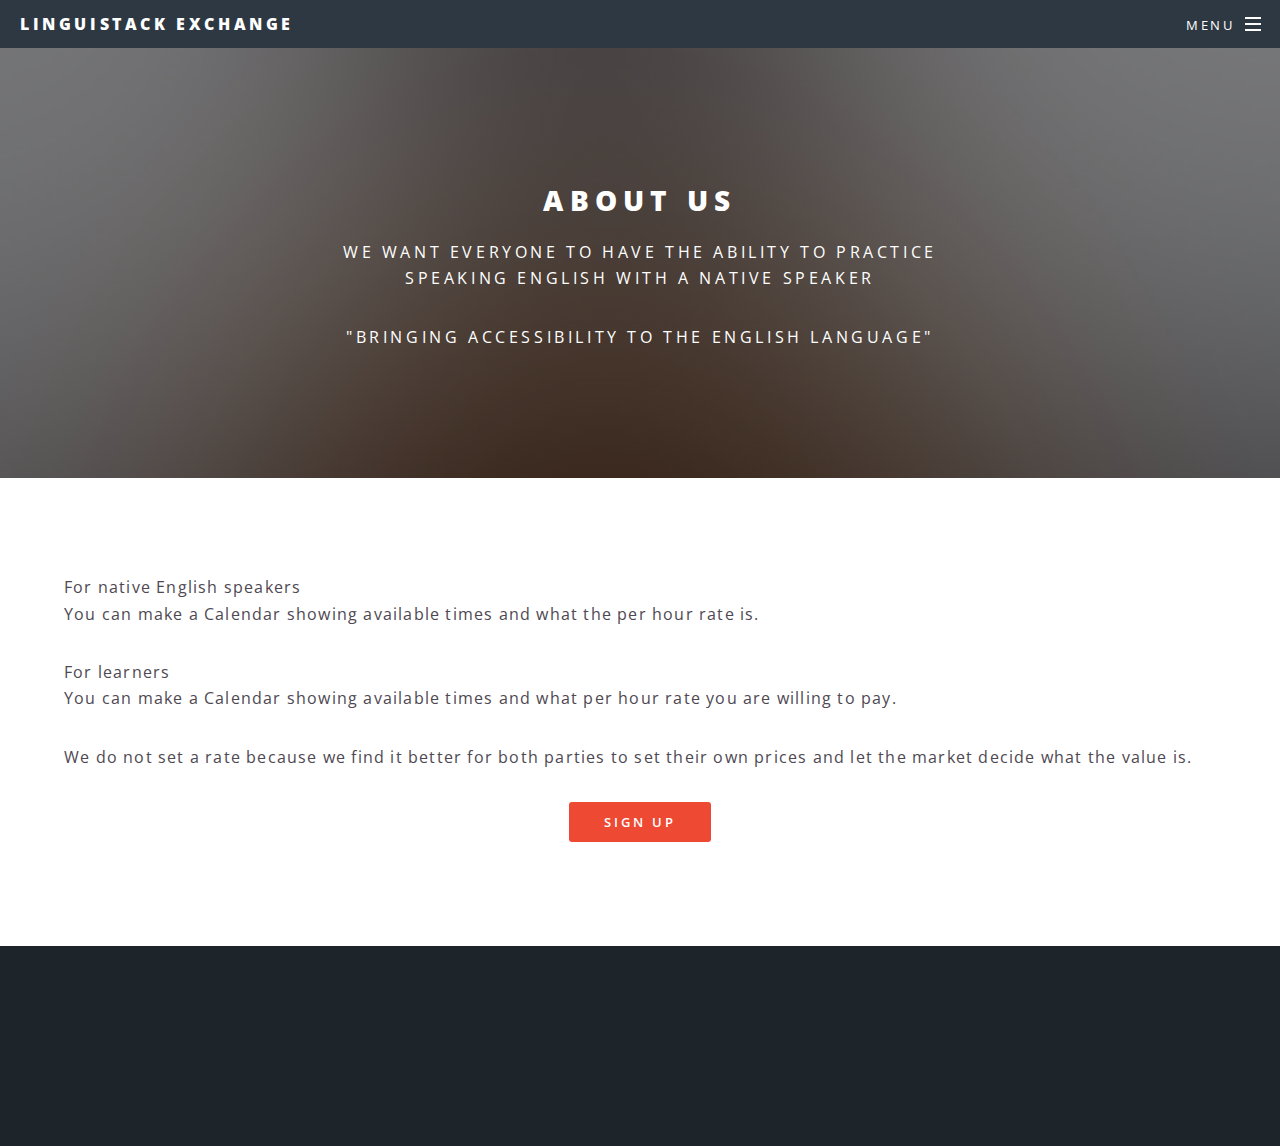
==== commit b0c82288: "Add files via upload" ====
--- a/generic.html
+++ b/generic.html
@@ -44,6 +44,7 @@
 						<header>
 							<h2>About Us</h2>
 							<p>We want everyone to have the ability to practice </br> speaking English with a native speaker</p>
+							<p style="font-size=10px;">"Bringing Accessibility to the English Language"</p>
 						</header>
 						<section class="wrapper style5">
 							<div class="inner">
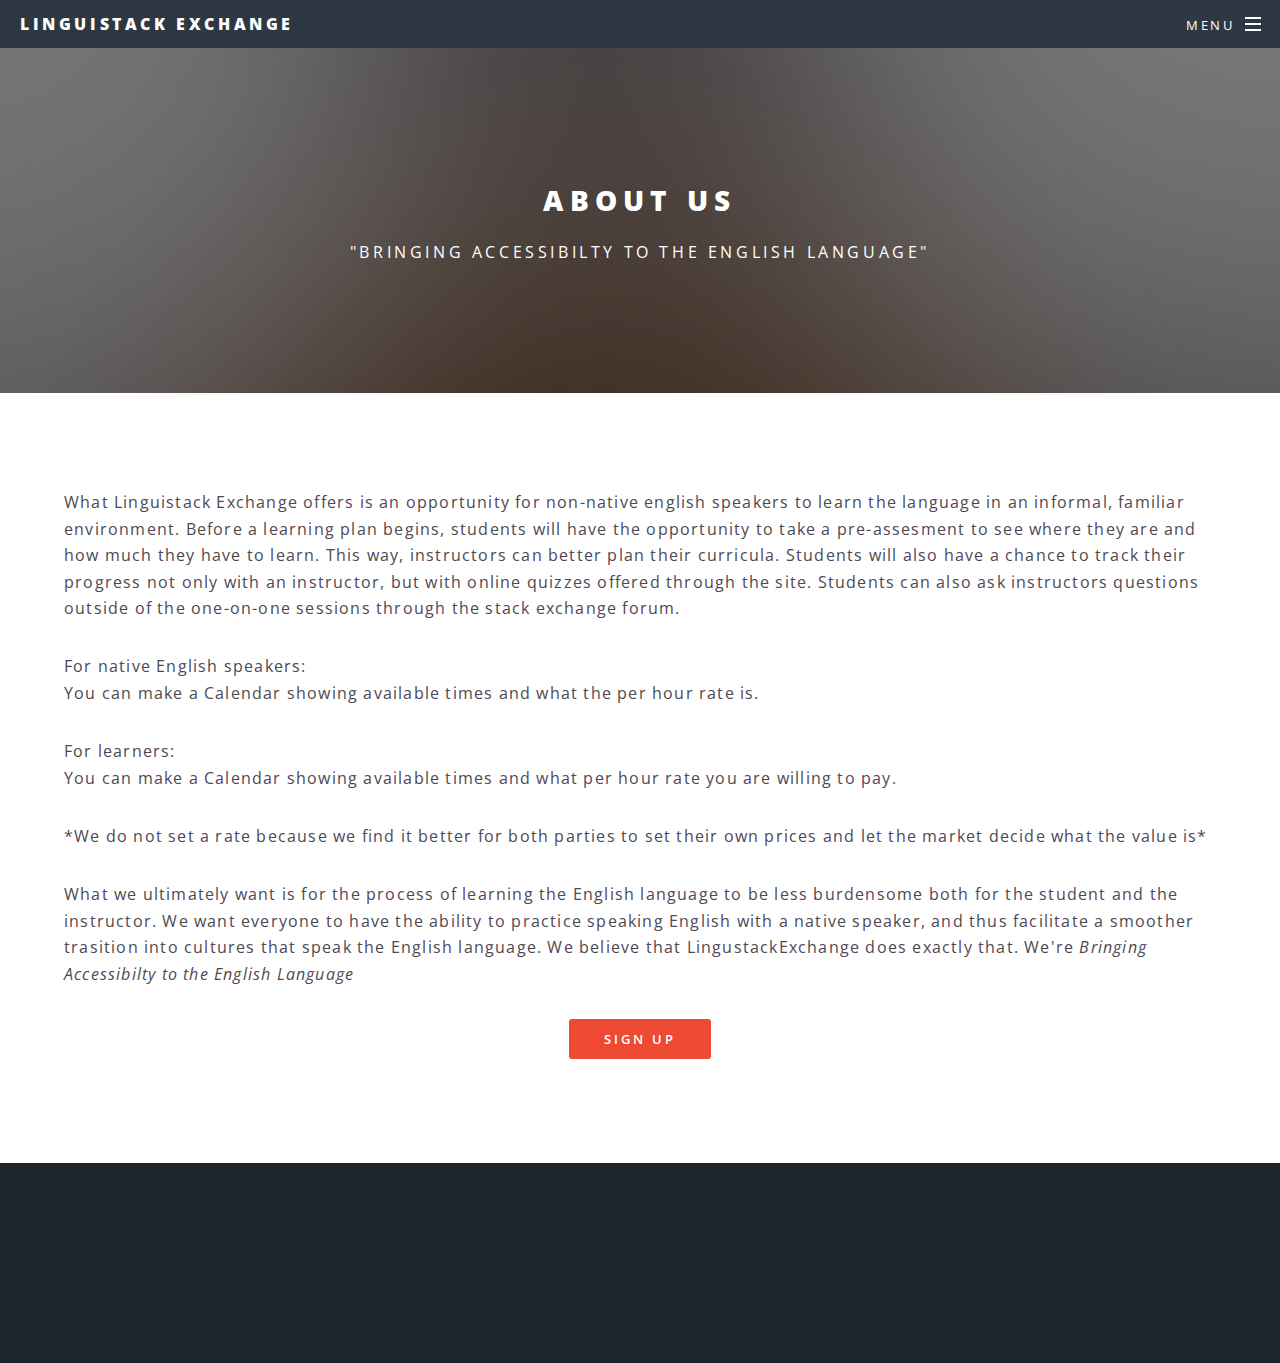
==== commit 25d8481c: "edits to pages and slogan added" ====
--- a/generic.html
+++ b/generic.html
@@ -43,14 +43,22 @@
 					<article id="main">
 						<header>
 							<h2>About Us</h2>
-							<p>We want everyone to have the ability to practice </br> speaking English with a native speaker</p>
-							<p style="font-size=10px;">"Bringing Accessibility to the English Language"</p>
+							<p>"Bringing Accessibilty to the English Language"</p>
 						</header>
 						<section class="wrapper style5">
 							<div class="inner">
-								<p>For native English speakers </br> You can make a Calendar showing available times and what the per hour rate is.</p>
-								<p>For learners </br> You can make a Calendar showing available times and what per hour rate you are willing to pay.</p>
-								<p>We do not set a rate because we find it better for both parties to set their own prices and let the market decide what the value is.</p>
+								<p>
+									What Linguistack Exchange offers is an opportunity for non-native english speakers to learn the language in an informal, familiar environment. Before a learning plan begins, students will have the opportunity to take a pre-assesment to see where they are and how much they have to learn. This way, instructors can better plan their curricula. Students will also have a chance to track their progress not only with an instructor, but with online quizzes offered through the site. Students can also ask instructors questions outside of the one-on-one sessions through the stack exchange forum.
+
+								</p>  
+								</p>
+								<p>For native English speakers: </br> You can make a Calendar showing available times and what the per hour rate is.</p>
+								<p>For learners: </br> You can make a Calendar showing available times and what per hour rate you are willing to pay.</p>
+								<p>*We do not set a rate because we find it better for both parties to set their own prices and let the market decide what the value is*</p>
+								<p>
+									What we ultimately want is for the process of learning the English language to be less burdensome both for the student and the instructor. We want everyone to have the ability to practice speaking English with a native speaker, and thus facilitate a smoother trasition into cultures that speak the English language. We believe that LingustackExchange does exactly that. We're <i>Bringing Accessibilty to the English Language</i>
+
+								</p> 
 							</div>
 									<div class="inner" style= "text-align: center;">
 									<ul class="actions">
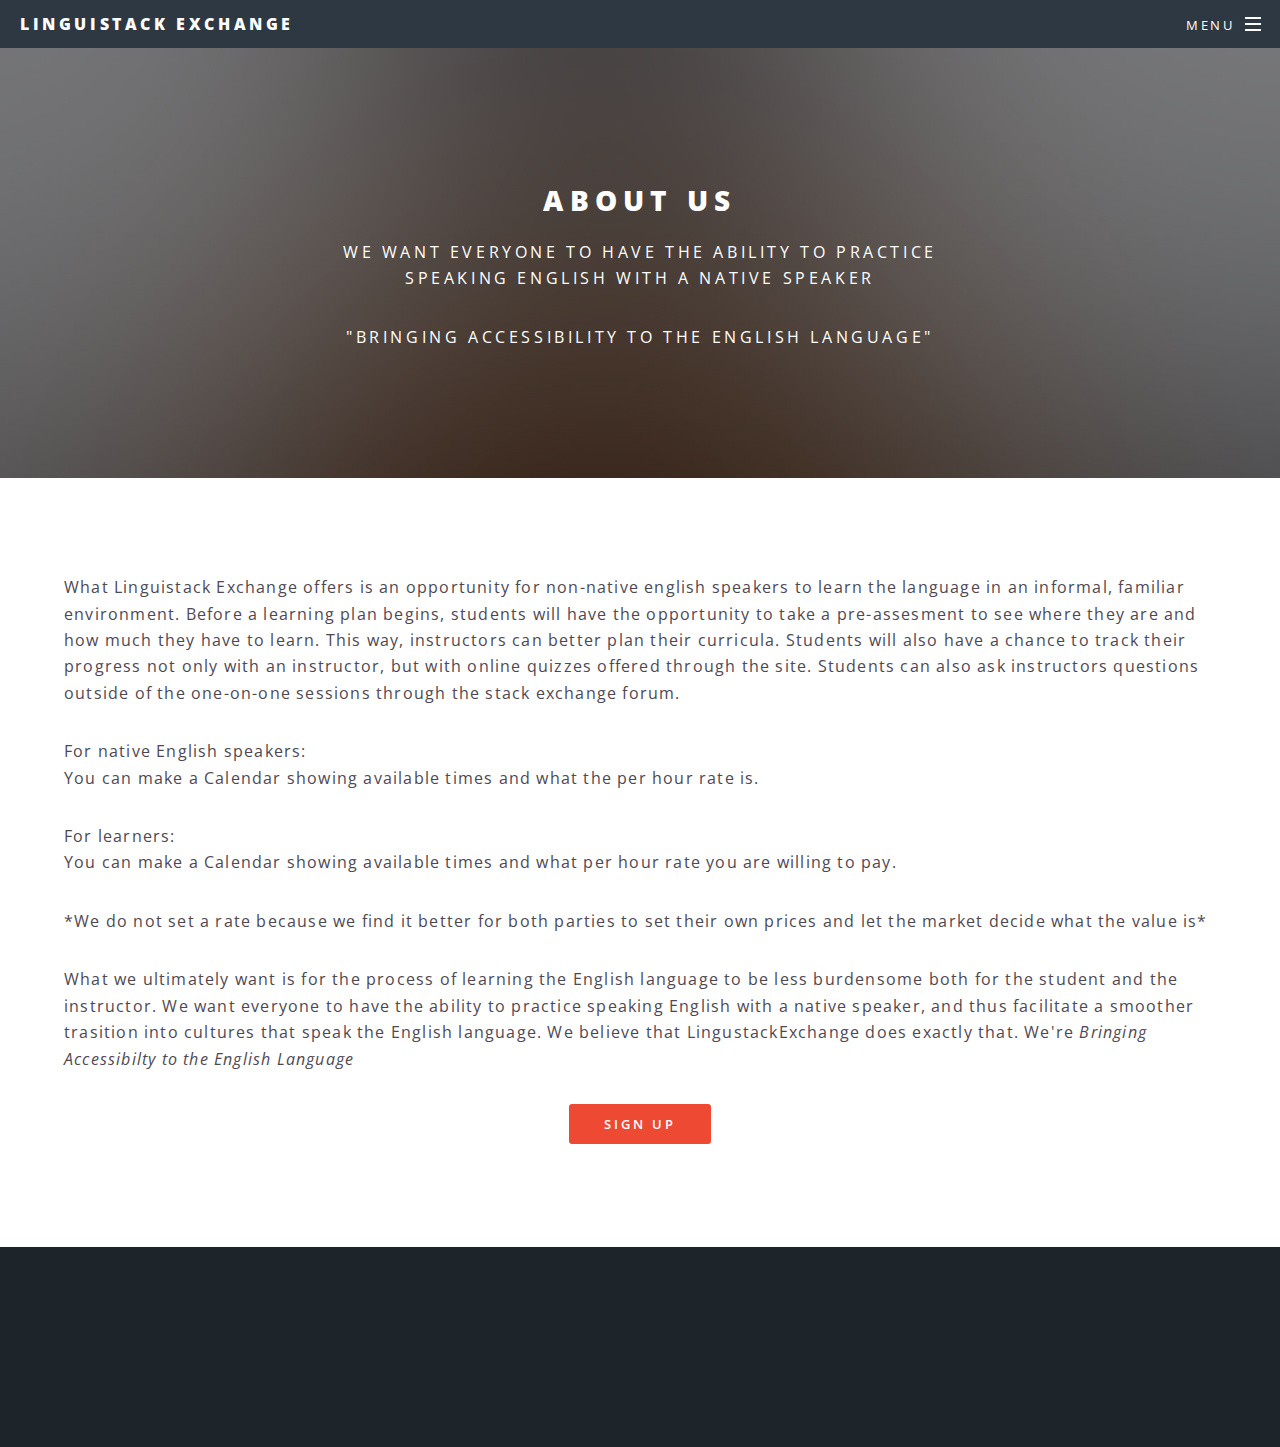
==== commit 2c247b89: "edits to pages and slogan" ====
--- a/generic.html
+++ b/generic.html
@@ -41,12 +41,14 @@
 
 				<!-- Main -->
 					<article id="main">
-						<header>
-							<h2>About Us</h2>
-							<p>"Bringing Accessibilty to the English Language"</p>
-						</header>
-						<section class="wrapper style5">
-							<div class="inner">
+
+  						<header>
+  							<h2>About Us</h2>
+  							<p>We want everyone to have the ability to practice </br> speaking English with a native speaker</p>
+ 							<p style="font-size=10px;">"Bringing Accessibility to the English Language"</p>
+  						</header>
+  						<section class="wrapper style5">
+  							<div class="inner">
 								<p>
 									What Linguistack Exchange offers is an opportunity for non-native english speakers to learn the language in an informal, familiar environment. Before a learning plan begins, students will have the opportunity to take a pre-assesment to see where they are and how much they have to learn. This way, instructors can better plan their curricula. Students will also have a chance to track their progress not only with an instructor, but with online quizzes offered through the site. Students can also ask instructors questions outside of the one-on-one sessions through the stack exchange forum.
 
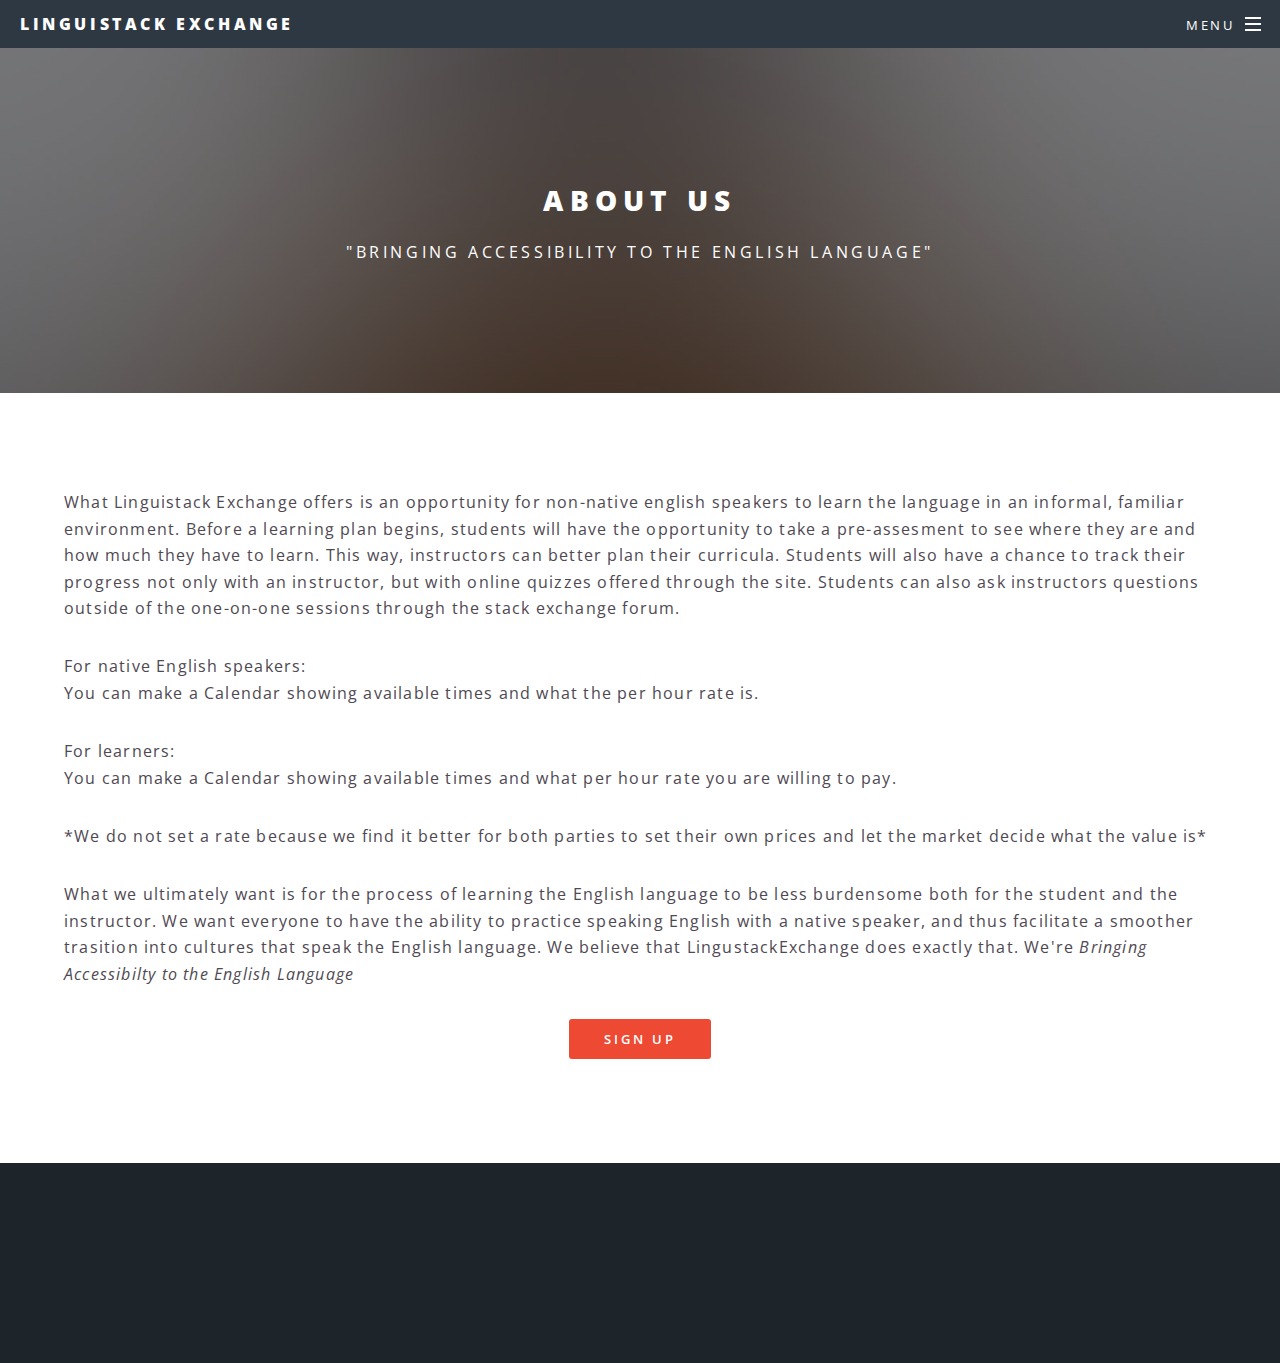
==== commit 5fbdb05f: "edits to pages and slogan" ====
--- a/generic.html
+++ b/generic.html
@@ -41,10 +41,9 @@
 
 				<!-- Main -->
 					<article id="main">
-
   						<header>
   							<h2>About Us</h2>
-  							<p>We want everyone to have the ability to practice </br> speaking English with a native speaker</p>
+  							<!--<p>We want everyone to have the ability to practice </br> speaking English with a native speaker</p> -->
  							<p style="font-size=10px;">"Bringing Accessibility to the English Language"</p>
   						</header>
   						<section class="wrapper style5">
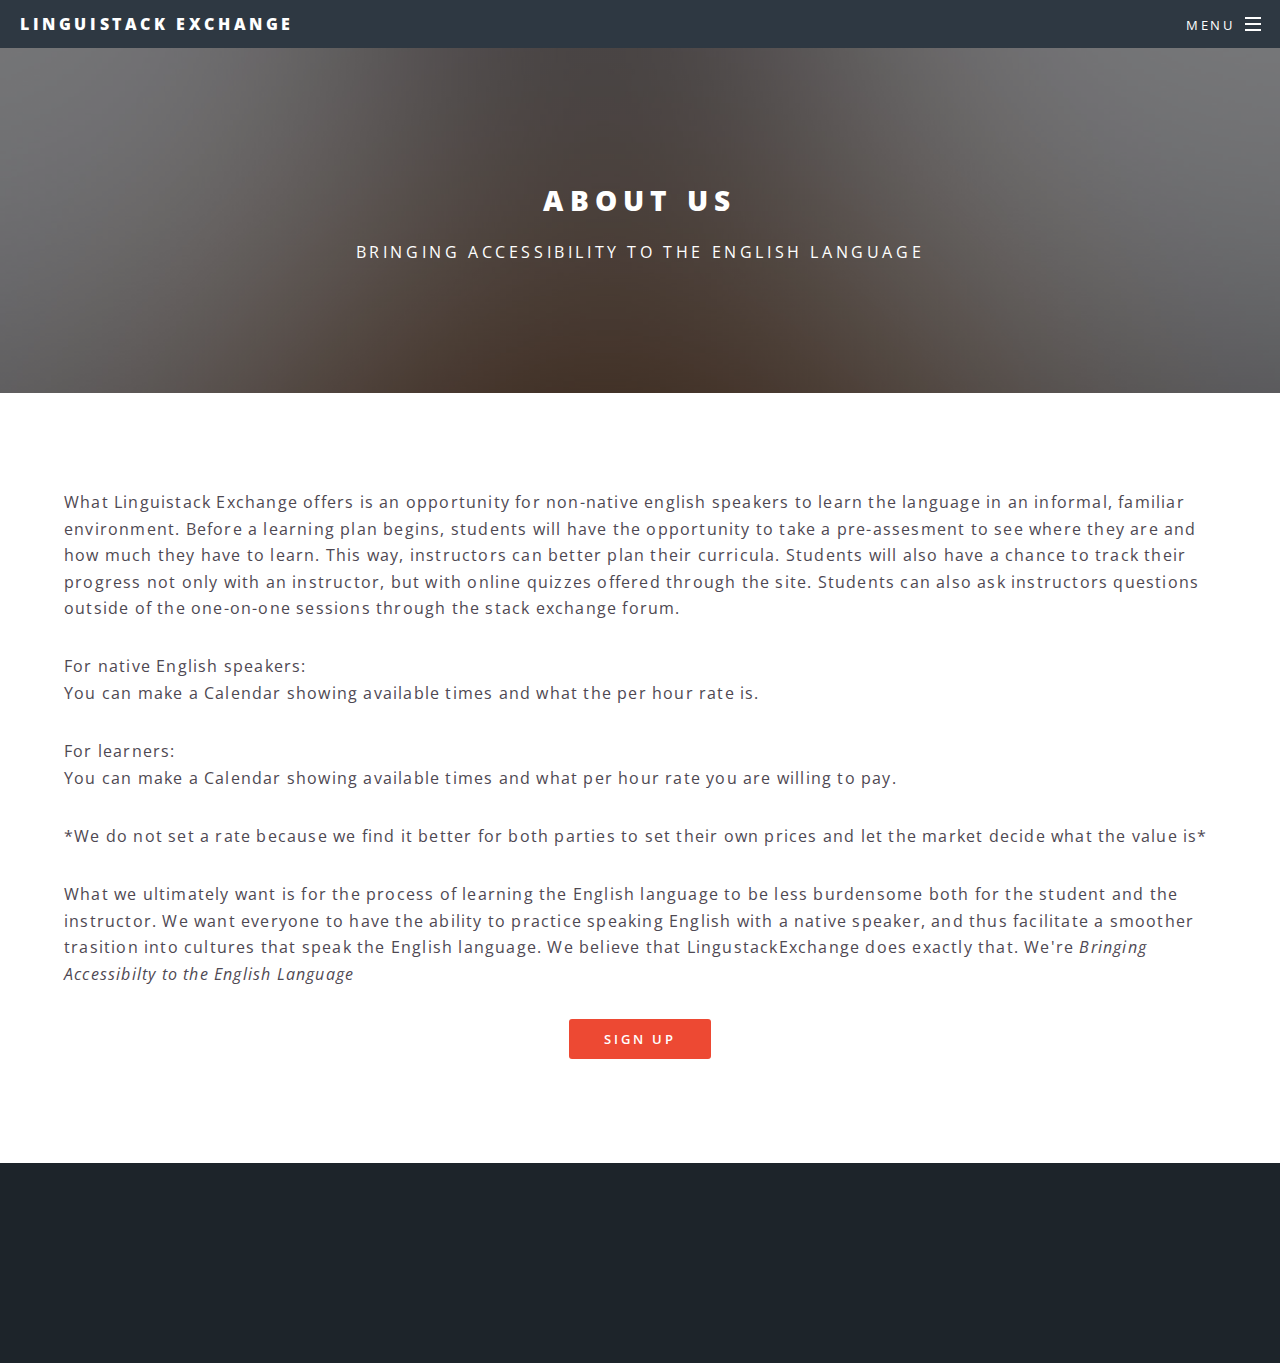
==== commit 3858d2e6: "Removed the quotes around the slogan on the about page for consistency" ====
--- a/generic.html
+++ b/generic.html
@@ -44,7 +44,7 @@
   						<header>
   							<h2>About Us</h2>
   							<!--<p>We want everyone to have the ability to practice </br> speaking English with a native speaker</p> -->
- 							<p style="font-size=10px;">"Bringing Accessibility to the English Language"</p>
+ 							<p style="font-size=10px;">Bringing Accessibility to the English Language</p>
   						</header>
   						<section class="wrapper style5">
   							<div class="inner">
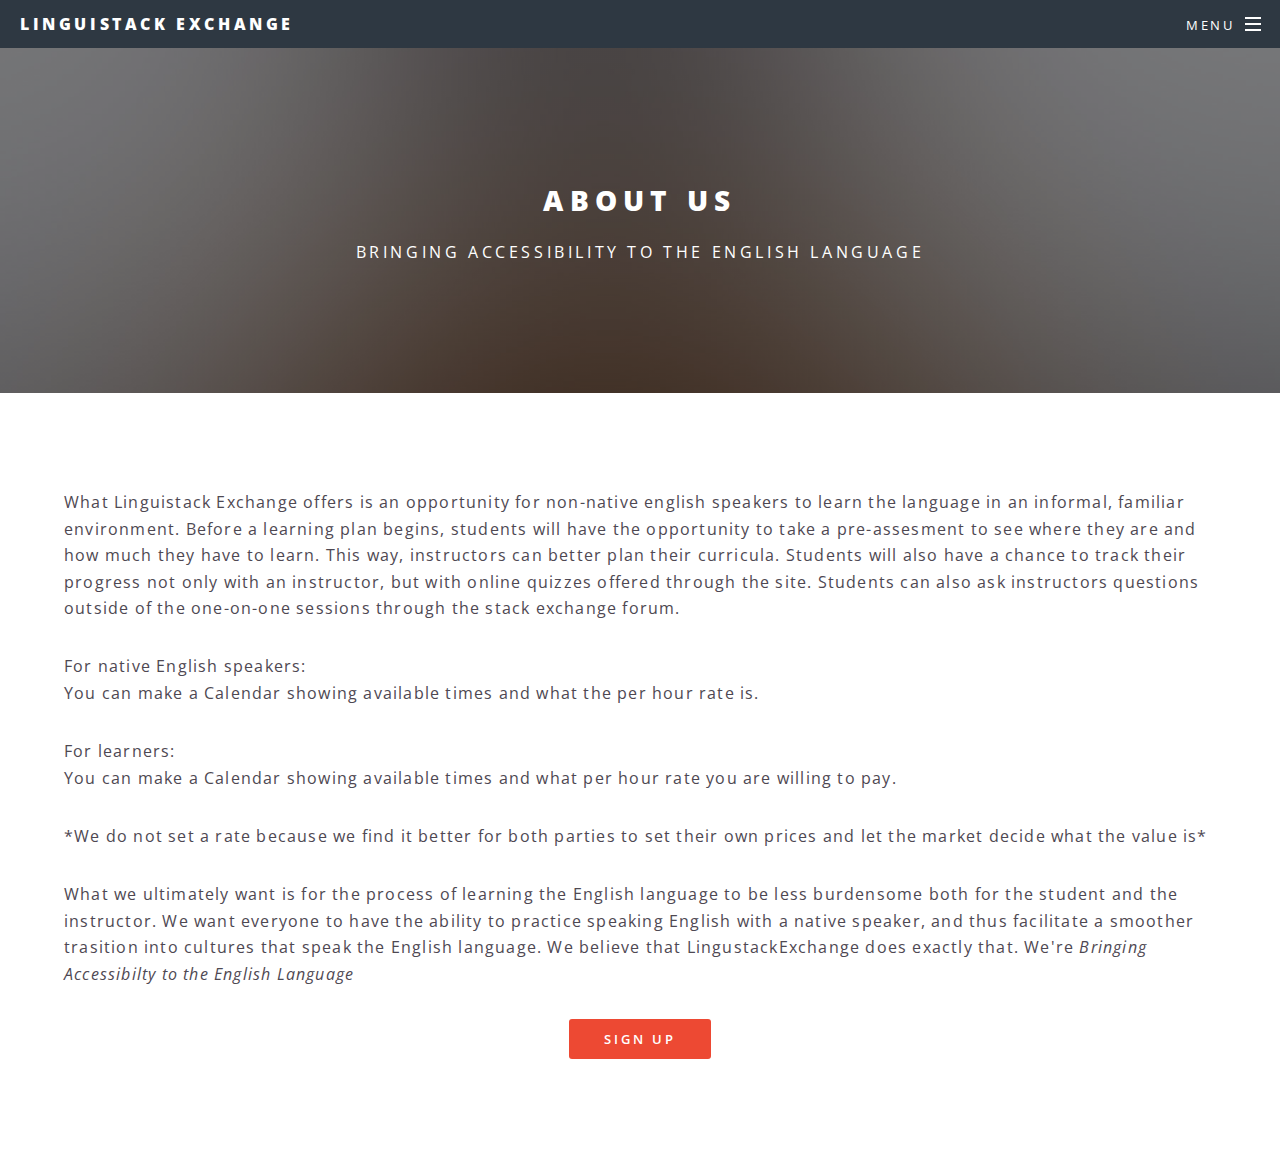
==== commit 4757ff81: "Add files via upload" ====
--- a/generic.html
+++ b/generic.html
@@ -30,7 +30,7 @@
 										<ul>
 											<li><a href="index.html">Home</a></li>
 											<li><a href="generic.html">About Us</a></li>
-											<li><a href="#">Sign Up</a></li>
+											<li><a href="signup.php">Sign Up</a></li>
 											<li><a href="#">Log In</a></li>
 										</ul>
 									</div>
@@ -63,16 +63,11 @@
 							</div>
 									<div class="inner" style= "text-align: center;">
 									<ul class="actions">
-										<li><a href="#" class="button special">Sign Up</a></li>
+										<li><a href="signup.php" class="button special">Sign Up</a></li>
 									</ul>
 								</div>
 						</section>
 					</article>
-				<!-- Footer -->
-					<footer id="footer">
-						<ul class="icons">
-						</ul>
-					</footer>
 
 			</div>
 
